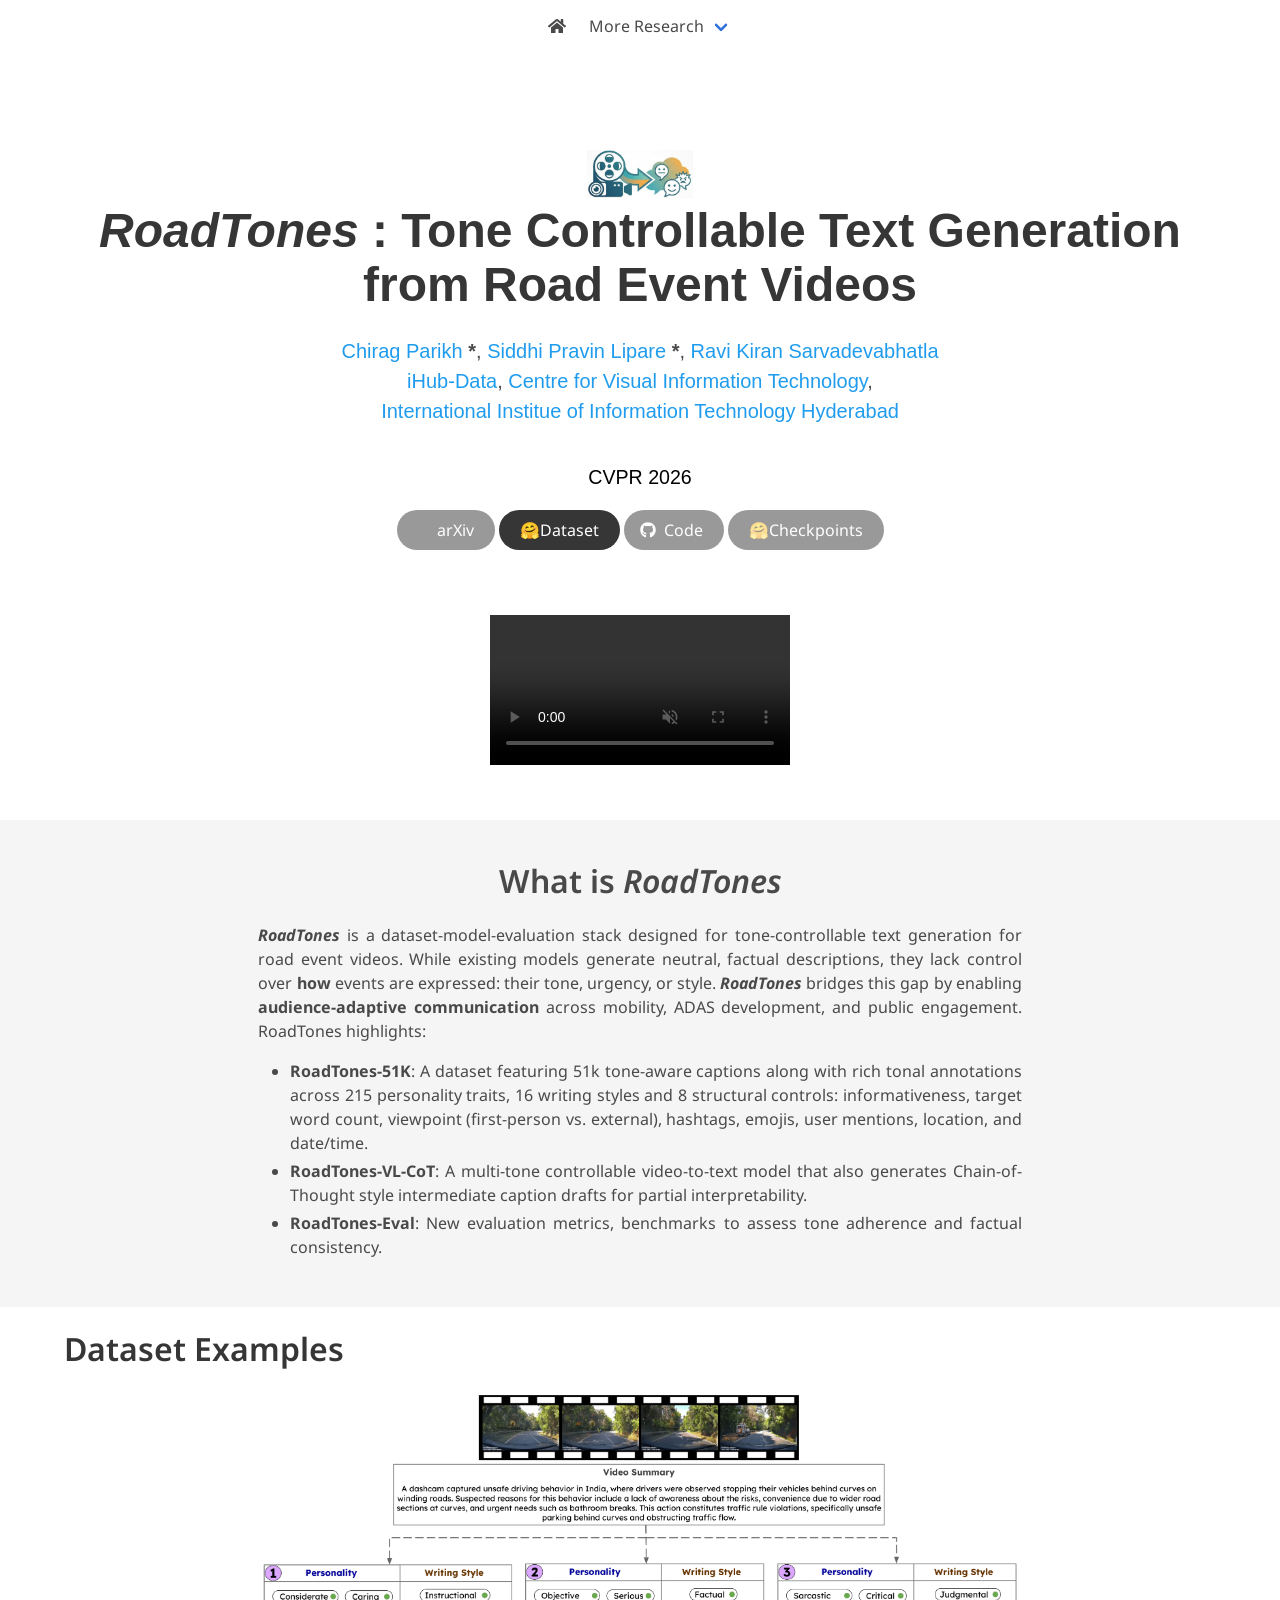
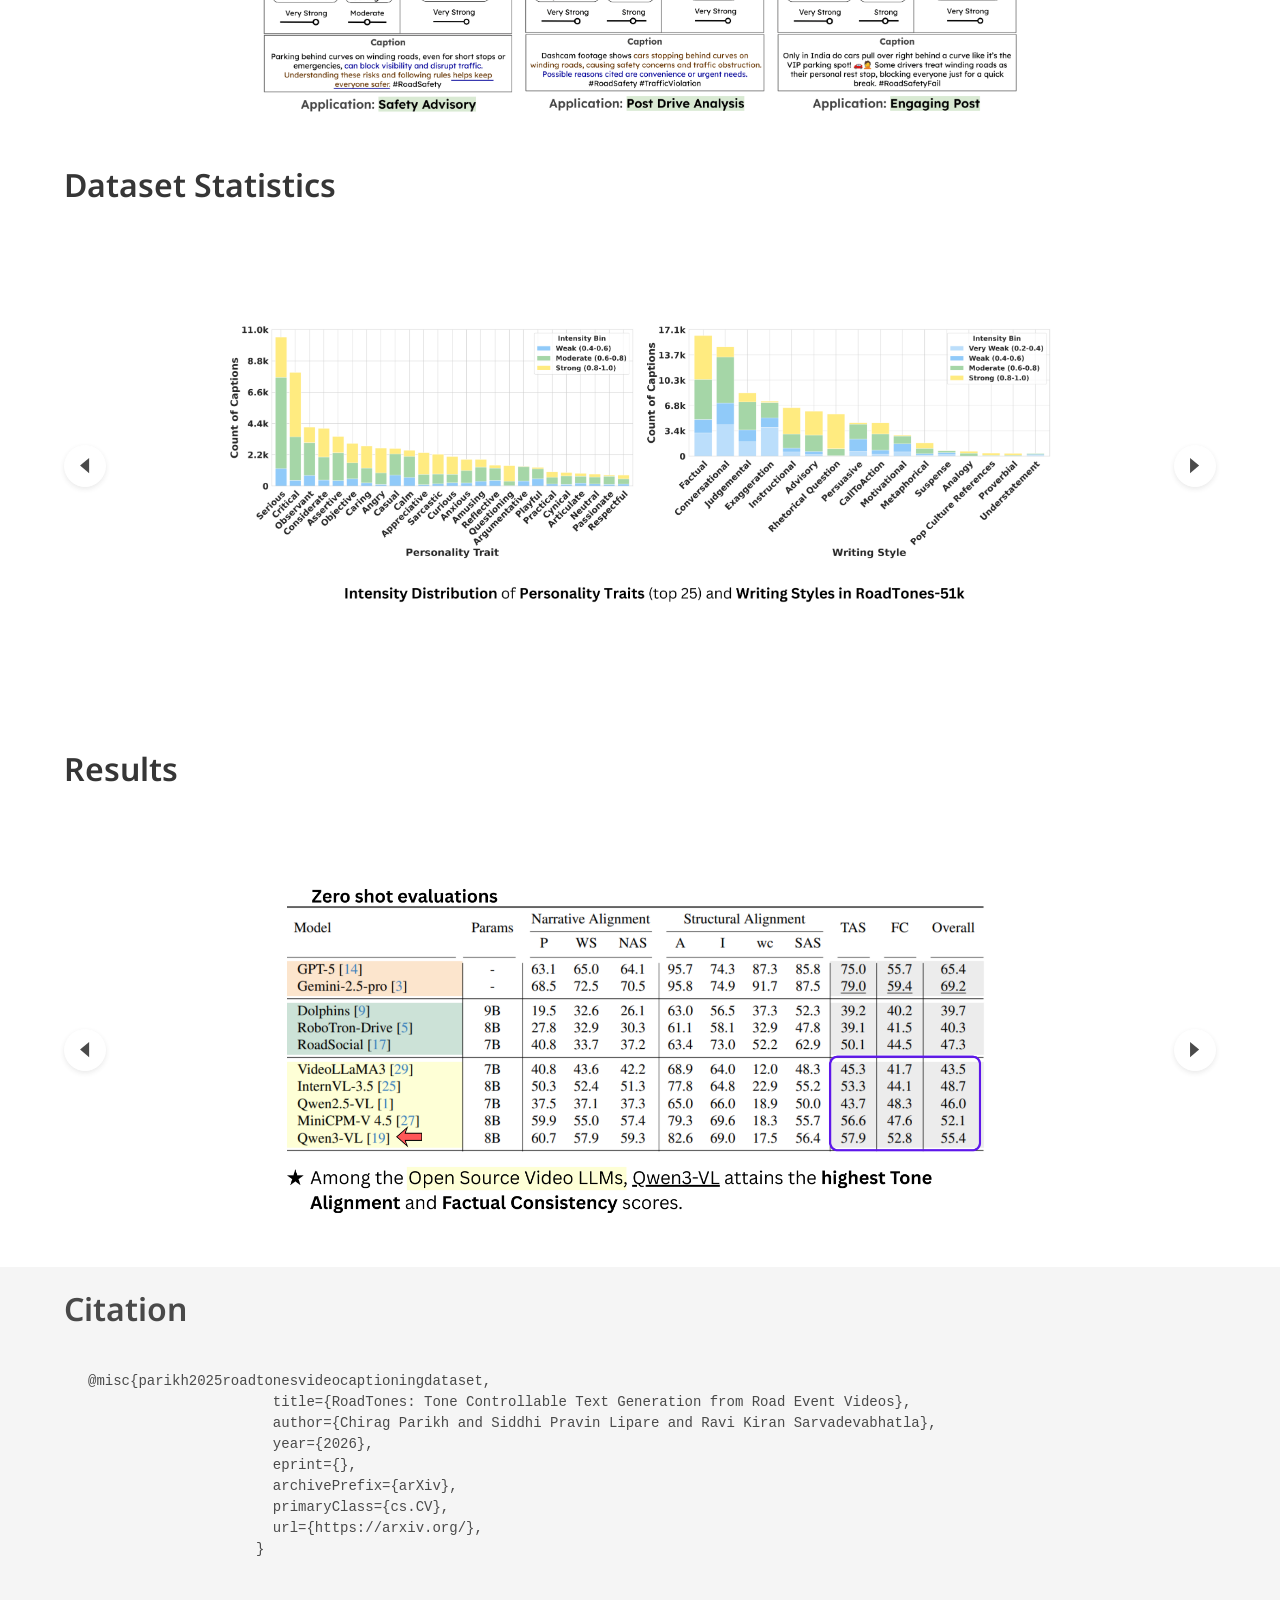
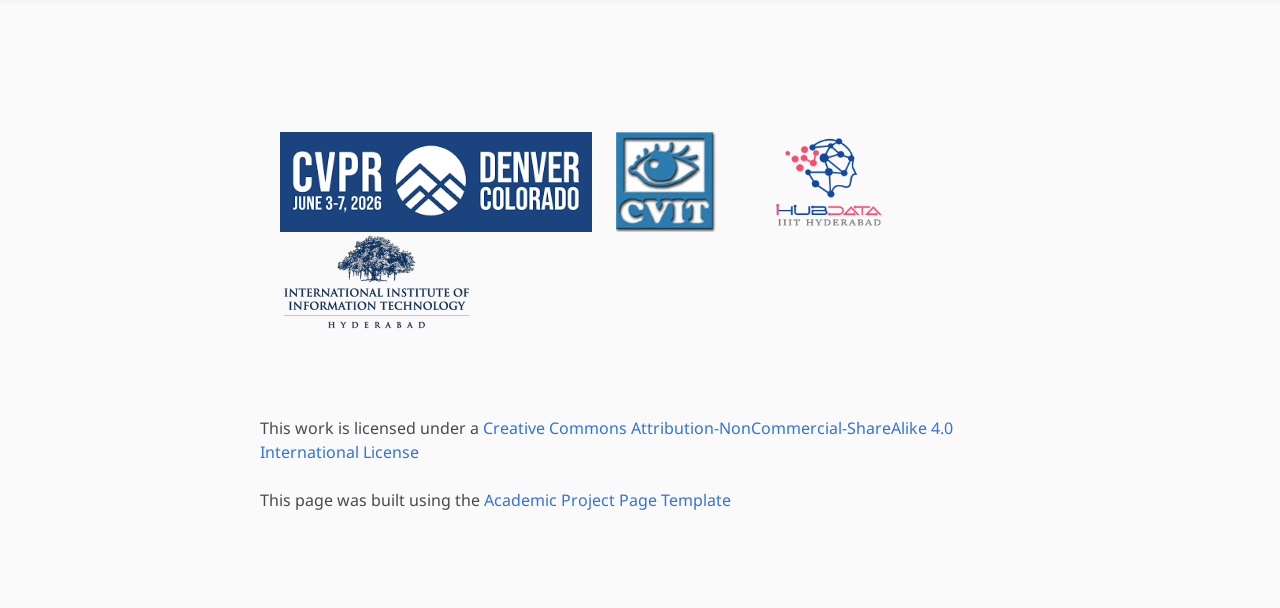
==== index.html @ f0b0a3d6 "disable few buttons" ====
<!DOCTYPE html>
<html lang="en" xmlns="http://www.w3.org/1999/html">
<head>
    <meta charset="utf-8">
    <!-- Meta tags for social media banners, these should be filled in appropriately as they are your "business card" -->
    <!-- Replace the content tag with appropriate information -->
    <meta name="description" content="RoadTones Dataset">
    <meta property="og:title" content="RoadTones Dataset"/>
    <meta property="og:description" content="RoadTones Dataset"/>
    <meta property="og:url" content="https://roadtones.github.io/"/>

    <meta name="twitter:title" content="RoadTones Dataset">
    <meta name="twitter:description" content="RoadTones Dataset">

    <meta name="keywords" content="RoadTones Dataset">
    <meta name="viewport" content="width=device-width, initial-scale=1">

    <title>RoadTones:  Tone Controllable Text Generation from Road Event Videos</title>
    <link rel="icon" type="image/x-icon" href="static/images/roadtones_icon.png">
    <link href="https://fonts.googleapis.com/css?family=Google+Sans|Noto+Sans|Castoro"
          rel="stylesheet">

    <link rel="stylesheet" href="static/css/bulma.min.css">
    <link rel="stylesheet" href="static/css/bulma-carousel.min.css">
    <link rel="stylesheet" href="static/css/bulma-slider.min.css">
    <link rel="stylesheet" href="static/css/fontawesome.all.min.css">
    <link rel="stylesheet"
          href="https://cdn.jsdelivr.net/gh/jpswalsh/academicons@1/css/academicons.min.css">
    <link rel="stylesheet" href="static/css/index.css">
    <link rel="stylesheet" href="https://cdn.jsdelivr.net/npm/@photo-sphere-viewer/core/index.min.css"/>
    <link rel="stylesheet" href="https://cdn.jsdelivr.net/npm/bulma-carousel/dist/css/bulma-carousel.min.css"> <!-- for carousel -->

    <script src="https://ajax.googleapis.com/ajax/libs/jquery/3.5.1/jquery.min.js"></script>
    <script src="https://documentcloud.adobe.com/view-sdk/main.js"></script>
    <script defer src="static/js/fontawesome.all.min.js"></script>
    <script src="static/js/bulma-carousel.min.js"></script>
    <script src="static/js/bulma-slider.min.js"></script>
    <script src="static/js/index.js"></script>
    <script src="https://cdn.jsdelivr.net/npm/three/build/three.min.js"></script>
    <script src="https://cdn.jsdelivr.net/npm/@photo-sphere-viewer/core/index.min.js"></script>

    <script src="static/js/video_block.js"></script>
    <style>
        #more_example {
            margin-top: 50px;
            width: 80rem;
            max-width: 80vw;
            border: none;
            outline: none;
            cursor: pointer;
            font-size: 2rem;
            color: white;
            background-image: url('./static/images/overall.gif');
            background-size: cover;
            padding-top: 12.25%;
            padding-bottom: 12.25%
        }
        #carousel-demo .item {
            display: flex !important;
            flex-direction: column;
            justify-content: center;
            align-items: center;   
            min-height: 500px;     
        }

        #carousel-demo .item img {
            margin: auto;  
            display: block;
        }

        .hover-underline-animation {
            display: inline-block;
            position: relative;
            color: #0087ca;
        }

        .hover-underline-animation::after {
            content: '';
            position: absolute;
            width: 100%;
            transform: scaleX(0);
            height: 2px;
            bottom: 0;
            left: 0;
            background-color: #0087ca;
            transform-origin: bottom right;
            transition: transform 0.25s ease-out;
        }

        .hover-underline-animation:hover::after {
            transform: scaleX(1);
            transform-origin: bottom left;
        }

        .team-section {
            background: #fff;
            text-align: center;
            padding: 20px;
        }

        .team-section h2 {
            font-size: 2em;
        }

        .member-container {
            display: flex;
            justify-content: center;
            flex-wrap: wrap;
            padding: 10px;
        }

        .member {
            flex: 0 0 30%; /* each member will take up 30% of the container width */
            margin: 10px;
            box-sizing: border-box;
        }

        .member img {
            border-radius: 50%; /* Makes the images round */
            width: 100px; /* Adjust as needed */
            height: 100px; /* Adjust as needed */
            margin-bottom: 10px;
            display: block; /* Center image in its container */
            margin-left: auto;
            margin-right: auto;
        }

        .member p {
            margin: 5px 0;
        }

        .logos {
            margin-top: 20px;
        }

        .logos img {
            height: 100px; /* Adjust as needed */
            margin: 0 10px;
            vertical-align: middle;
        }

        @keyframes rotate3D {
            0% {
                transform: perspective(500px) rotateY(0deg);
            }
            100% {
                transform: perspective(500px) rotateY(360deg);
            }
        }

        .rotating-text-3d {
            display: inline-block;
            animation: rotate3D 5s linear infinite;
        }

        /* Video Retrieval Leaderboard styles */
        .leaderboard-container {
            max-width: 1200px;
            margin: 0 auto 50px auto;
            overflow: hidden;
        }

        .metric-explanation {
            display: flex;
            justify-content: center;
            gap: 20px;
            margin-bottom: 15px;
        }

        .metric {
            font-weight: bold;
        }

        .sort-explanation {
            text-align: center;
            margin-bottom: 20px;
            font-size: 14px;
            color: #555;
        }

        .table-container {
            overflow-x: auto;
            border-radius: 5px;
            box-shadow: 0 0 10px rgba(0, 0, 0, 0.1);
            margin-bottom: 15px;
        }

        .leaderboard-table {
            width: 100%;
            border-collapse: collapse;
            white-space: nowrap;
        }

        .leaderboard-table th, 
        .leaderboard-table td {
            padding: 10px;
            text-align: center;
            border: 1px solid #ddd;
        }

        .leaderboard-table th {
            background-color: #f2f2f2;
            position: sticky;
            top: 0;
            z-index: 10;
        }

        .leaderboard-table .section-header {
            background-color: #f2f2f2;
            text-align: center;
            font-weight: bold;
        }

        .leaderboard-table tbody tr:nth-child(even) {
            background-color: #f9f9f9;
        }

        .leaderboard-table tbody tr:hover {
            background-color: #f0f0f0;
        }

        .model-name {
            color: #4286f4;
            text-decoration: none;
            font-weight: bold;
        }

        .model-name:hover {
            text-decoration: underline;
        }

        .model-org {
            display: block;
            font-size: 12px;
            color: #666;
        }

        .best-score {
            font-weight: bold;
            color: #000;
        }

        .star-mark {
            color: #4286f4;
            font-weight: normal;
        }

        .footnote {
            display: flex;
            justify-content: space-between;
            font-size: 14px;
            color: #555;
        }

        .pagination {
            display: flex;
            justify-content: center;
            margin-top: 10px;
        }

        .pagination-button {
            background-color: #f2f2f2;
            border: none;
            color: #555;
            padding: 8px 16px;
            cursor: pointer;
            border-radius: 4px;
        }

        .pagination-button:hover {
            background-color: #ddd;
        }

        .pagination-button:disabled {
            cursor: not-allowed;
            opacity: 0.5;
        }

        @media screen and (max-width: 768px) {
            .metric-explanation {
                flex-direction: column;
                align-items: center;
                gap: 5px;
            }
        }
    </style>
    <!-- for hovering -->
    <style>
        .tooltip {
            cursor: pointer;
            text-decoration: none;
        }
    </style>
</head>


<body>

<nav class="navbar" role="navigation" aria-label="main navigation">
    <div class="navbar-brand">
        <a role="button" class="navbar-burger" aria-label="menu" aria-expanded="false">
            <span aria-hidden="true"></span>
            <span aria-hidden="true"></span>
            <span aria-hidden="true"></span>
        </a>
    </div>
    <div class="navbar-menu">
        <div class="navbar-start" style="flex-grow: 1; justify-content: center;">
            <a class="navbar-item" href="https://cvit.iiit.ac.in">
                <span class="icon">
                    <svg class="svg-inline--fa fa-home fa-w-18" aria-hidden="true" focusable="false" data-prefix="fas" data-icon="home" role="img" xmlns="http://www.w3.org/2000/svg" viewBox="0 0 576 512" data-fa-i2svg=""><path fill="currentColor" d="M280.37 148.26L96 300.11V464a16 16 0 0 0 16 16l112.06-.29a16 16 0 0 0 15.92-16V368a16 16 0 0 1 16-16h64a16 16 0 0 1 16 16v95.64a16 16 0 0 0 16 16.05L464 480a16 16 0 0 0 16-16V300L295.67 148.26a12.19 12.19 0 0 0-15.3 0zM571.6 251.47L488 182.56V44.05a12 12 0 0 0-12-12h-56a12 12 0 0 0-12 12v72.61L318.47 43a48 48 0 0 0-61 0L4.34 251.47a12 12 0 0 0-1.6 16.9l25.5 31A12 12 0 0 0 45.15 301l235.22-193.74a12.19 12.19 0 0 1 15.3 0L530.9 301a12 12 0 0 0 16.9-1.6l25.5-31a12 12 0 0 0-1.7-16.93z"></path></svg><!-- <i class="fas fa-home"></i> Font Awesome fontawesome.com -->
                </span>
            </a>
            <div class="navbar-item has-dropdown is-hoverable">
                <a class="navbar-link">More Research</a>
                <div class="navbar-dropdown">
                    <a class="navbar-item" href="https://roadsocial.github.io/">RoadSocial</a>
                    <a class="navbar-item" href="https://idd-x.github.io/">IDD-X</a>
                    <a class="navbar-item" href="https://dash-cop.github.io/">DashCop</a>
                    <a class="navbar-item" href="https://github.com/iHubData-Mobility/public-FGVD">FGVD</a>
                    <a class="navbar-item" href="https://insaan.iiit.ac.in">INSAAN</a>
                </div>
            </div>
        </div>
    </div>
</nav>

<section class="hero" style="padding-top: 50px">
    <div class="hero-body">
        <div class="container is-max-desktop">
            <div class="columns is-centered">
                <div class="column has-text-centered">
                    <div class="content">
                        <!-- <h1 class="title is-1 publication-title">
                            <span>
                              <img src='static/images/tab_icon.png'
                                   style='height:3.5rem; width: auto; vertical-align: text-top;'></img>
                            </span>
                            <i>RoadSocial</i> : A Diverse VideoQA Dataset and Benchmark
                            for Road Event Understanding
                            from Social Video Narratives
                          </h1> -->

                          <div style="width: 100%; text-align: center;">
                            <h1 class="title is-1 publication-title">
                              <span>
                                <img src='static/images/roadtones_icon.png'
                                     style='height:3rem; width: auto; vertical-align: text-top;'>
                              </span>
                              <span style="display: inline-block; white-space: nowrap;">
                                <i>RoadTones</i> : Tone Controllable Text Generation
                              </span><br>
                               from Road Event Videos<br>
                            </h1>
                          </div>
                          
                        <div class="is-size-5 publication-authors">
                            <span class="author-block">
                                <a href="https://chirag26495.github.io/" class="tooltip" title="Authors contributed equally">Chirag Parikh</a>
                                <span class="tooltip" title="Authors contributed equally"><b>*</b></span>,
                            </span>
                            <span class="author-block">
                                <a href="https://www.linkedin.com/in/siddhi-lipare/" class="tooltip" title="Authors contributed equally">Siddhi Pravin Lipare</a>
                                <span class="tooltip" title="Authors contributed equally"><b>*</b></span>,
                            </span>
                            <span class="author-block"><a href="https://ravika.github.io">Ravi Kiran Sarvadevabhatla</a></span>
                        </div>
                        <div class="is-size-5 publication-authors">
                            <span class="author-block">
                                <a href="https://ihub-data.iiit.ac.in/" target="_blank">iHub-Data</a>,
                                <a href="https://cvit.iiit.ac.in/" target="_blank">Centre for Visual Information Technology</a>,<br>
                                <a href="https://www.iiit.ac.in/" target="_blank">International Institue of Information Technology Hyderabad</a>
                            </span>
                            <div style="display: flex; justify-content: space-around">
                                <span class="eql-cntrb" style="font-size: 1.4rem!important">
                                    <br>
                                    <small>
                                        <span style="color: #000000;">CVPR 2026</span>
                                    </small>
                                </span>
                            </div>
                        </div>

                        <div class="column has-text-centered">
                            <div class="publication-links">
                                <!-- Arxiv PDF link -->
                                <!-- <span class="link-block">
                                    <a href="http://arxiv.org/pdf/2503.21459"
                                        target="_blank"
                                        class="external-link button is-normal is-rounded is-dark">
                                        <span class="icon"><i class="fas fa-file-pdf"></i></span>
                                        <span>Paper</span>
                                    </a>
                                </span> -->
                                <!-- ArXiV PDF link -->
                                <span class="link-block">
                                    <a href="http://arxiv.org/" 
                                        target="_blank"
                                        style="pointer-events: none; opacity: 0.5;"
                                        class="external-link button is-normal is-rounded is-dark">
                                        <span class="icon"><i class="ai ai-arxiv"></i></span>
                                        <span>arXiv</span>
                                    </a>
                                </span>

                                <span class="link-block">
                                    <a href="https://huggingface.co/datasets/siddhi-lipare/RoadTones"
                                        class="button is-normal is-rounded is-dark">
                                        <span>🤗</span>
                                        <span>Dataset</span>
                                    </a>
                                </span>

                                <!-- Code Link. -->
                                <span class="link-block">
                                    <a href="https://github.com/roadtones/roadtones" class="external-link button is-normal is-rounded is-dark" style="pointer-events: none; opacity: 0.5;">
                                        <span class="icon"><svg class="svg-inline--fa fa-github fa-w-16" aria-hidden="true" focusable="false" data-prefix="fab" data-icon="github" role="img" xmlns="http://www.w3.org/2000/svg" viewBox="0 0 496 512" data-fa-i2svg=""><path fill="currentColor" d="M165.9 397.4c0 2-2.3 3.6-5.2 3.6-3.3.3-5.6-1.3-5.6-3.6 0-2 2.3-3.6 5.2-3.6 3-.3 5.6 1.3 5.6 3.6zm-31.1-4.5c-.7 2 1.3 4.3 4.3 4.9 2.6 1 5.6 0 6.2-2s-1.3-4.3-4.3-5.2c-2.6-.7-5.5.3-6.2 2.3zm44.2-1.7c-2.9.7-4.9 2.6-4.6 4.9.3 2 2.9 3.3 5.9 2.6 2.9-.7 4.9-2.6 4.6-4.6-.3-1.9-3-3.2-5.9-2.9zM244.8 8C106.1 8 0 113.3 0 252c0 110.9 69.8 205.8 169.5 239.2 12.8 2.3 17.3-5.6 17.3-12.1 0-6.2-.3-40.4-.3-61.4 0 0-70 15-84.7-29.8 0 0-11.4-29.1-27.8-36.6 0 0-22.9-15.7 1.6-15.4 0 0 24.9 2 38.6 25.8 21.9 38.6 58.6 27.5 72.9 20.9 2.3-16 8.8-27.1 16-33.7-55.9-6.2-112.3-14.3-112.3-110.5 0-27.5 7.6-41.3 23.6-58.9-2.6-6.5-11.1-33.3 2.6-67.9 20.9-6.5 69 27 69 27 20-5.6 41.5-8.5 62.8-8.5s42.8 2.9 62.8 8.5c0 0 48.1-33.6 69-27 13.7 34.7 5.2 61.4 2.6 67.9 16 17.7 25.8 31.5 25.8 58.9 0 96.5-58.9 104.2-114.8 110.5 9.2 7.9 17 22.9 17 46.4 0 33.7-.3 75.4-.3 83.6 0 6.5 4.6 14.4 17.3 12.1C428.2 457.8 496 362.9 496 252 496 113.3 383.5 8 244.8 8zM97.2 352.9c-1.3 1-1 3.3.7 5.2 1.6 1.6 3.9 2.3 5.2 1 1.3-1 1-3.3-.7-5.2-1.6-1.6-3.9-2.3-5.2-1zm-10.8-8.1c-.7 1.3.3 2.9 2.3 3.9 1.6 1 3.6.7 4.3-.7.7-1.3-.3-2.9-2.3-3.9-2-.6-3.6-.3-4.3.7zm32.4 35.6c-1.6 1.3-1 4.3 1.3 6.2 2.3 2.3 5.2 2.6 6.5 1 1.3-1.3.7-4.3-1.3-6.2-2.2-2.3-5.2-2.6-6.5-1zm-11.4-14.7c-1.6 1-1.6 3.6 0 5.9 1.6 2.3 4.3 3.3 5.6 2.3 1.6-1.3 1.6-3.9 0-6.2-1.4-2.3-4-3.3-5.6-2z"></path></svg><!-- <i class="fab fa-github"></i> Font Awesome fontawesome.com --></span>
                                        <span>Code</span>
                                    </a>
                                </span>

                                <span class="link-block">
                                    <a href="https://huggingface.co/"
                                    style="pointer-events: none; opacity: 0.5;"    
                                    class="button is-normal is-rounded is-dark">
                                        <span>🤗</span>
                                        <span>Checkpoints</span>
                                    </a>
                                </span>

                            </div>
                        </div>
                    </div>
                </div>
            </div>
        </div>
    </div>
</section>

<section class="hero teaser">
    <div class="container">
        <div class="hero-body">
            <video poster="" id="tree" controls muted autoplay loop playsinline height="100%">
                <!-- Your video here -->
                <source src="static/videos/RoadTones_USER_INTERFACE_Demo.mp4" type="video/mp4">
            </video>
        </div>
    </div>
</section>

<!-- Paper abstract -->
<section class="section hero is-light">
    <div class="container is-max-desktop">
        <div class="columns is-centered has-text-centered">
            <div class="column is-four-fifths">
                <h2 class="title is-3" style="margin-top: -5px;">What is <i>RoadTones</i></h2>
                <div class="content has-text-justified">
                    <p>
                        <b><i>RoadTones</i></b> is a dataset-model-evaluation stack designed for tone-controllable text generation for road event videos. 
                        While existing models generate neutral, factual descriptions, they lack control over <b>how</b> events are expressed: their tone, urgency, or style. <b><i>RoadTones</i></b> bridges this gap by enabling <b>audience-adaptive communication</b> across mobility, ADAS development, and public engagement.
                        RoadTones highlights:
                    </p>
                    <ul>
                        <li><b>RoadTones-51K</b>: A dataset featuring 51k tone-aware captions along with rich tonal annotations across 215 personality traits, 16 writing styles and 8 structural controls: informativeness, target word count, viewpoint (first-person vs. external), hashtags, emojis, user mentions, location, and date/time.</li>
                        <li><b>RoadTones-VL-CoT</b>: A multi-tone controllable video-to-text model that also generates Chain-of-Thought style
intermediate caption drafts for partial interpretability.</li>
                        <li><b>RoadTones-Eval</b>: New evaluation metrics, benchmarks to assess tone adherence and factual consistency.</li>
                </div>
            </div>
        </div>
    </div>
</section>
<!-- End paper abstract -->

<section class="hero is-small" id="Statistics">
    <div class="hero-body">
        <div class="container">
            <h2 class="title is-3">Dataset Examples</h2>
            <div class="columns is-centered has-text-centered">
                <div class="column is-8"> <figure class="image">
                        <img src="static/images/intro-applications.png" 
                             alt="Intensity distribution of personality traits and writing styles in RoadTones-51K"
                             style="width: 100%; height: auto; margin: auto;">
                        <!-- <figcaption class="is-size-6 mt-2">
                            Intensity distribution of personality traits and writing styles in RoadTones-51K.
                        </figcaption> -->
                    </figure>
                </div>
            </div>
        </div>
    </div>
</section>


<!-- <section class="hero is-small" id="Statistics">
    <div class="hero-body">
        <div class="container">
            <h2 class="title is-3">Dataset Examples</h2>
        </div>
    </div>
</section> -->
<!-- Carousel Section -->
<!-- <section class="section" style="background-color: #ffffff; width: 100%; height: auto; padding-top: 0px; padding-bottom: 20px;">
    <div class="container" style="margin-top: 10px; text-align: center;">
        <div id="carousel-demo" class="carousel">
            <div class="item">
                <video controls muted autoplay loop playsinline width="70%">
                    <source src="./static/videos/carousel_trim1_fast_125x_crop.mp4" type="video/mp4">
                </video>
            </div>
            <div class="item">
                <video controls muted autoplay loop playsinline width="70%">
                    <source src="./static/videos/carousel_trim2_fast_125x_crop.mp4" type="video/mp4">
                </video>
            </div>
            <div class="item">
                <video controls muted autoplay loop playsinline width="70%">
                    <source src="./static/videos/carousel_trim3_fast_125x_crop.mp4" type="video/mp4">
                </video>
            </div>
            <div class="item">
                <video controls muted autoplay loop playsinline width="70%">
                    <source src="./static/videos/carousel_trim4_fast_125x_crop.mp4" type="video/mp4">
                </video>
            </div>
        </div>
    </div>
</section> -->

<script>
    fetch('static/images/image_base64.txt')
        .then(response => response.text())
        .then(data => {
            var image_data = data;
        });
</script>


<!-- Image carousel -->
<section class="hero is-small" id="Statistics">
    <div class="hero-body">
        <div class="container">
            <h2 class="title is-3">Dataset Statistics</h2>
            <div id="carousel-demo" class="carousel">

                                   
                <!--  <div class="columns is-centered has-text-centered">
                    <div class="item">
                        <img src="static/images/car_im2.png"
                            alt="Road event taxonomy of RoadSocial"
                            style="width: 100%; height: auto;"/>
                    </div>
                </div>

                <div class="columns is-centered has-text-centered">
                    <div class="item">
                        <img src="static/images/car_im3.png"
                            alt="Road event taxonomy of RoadSocial"
                            style="width: 100%; height: auto;"/>
                    </div>
                </div> -->

                <!-- <div class="columns is-centered has-text-centered">
                    <div class="item">
                        <img src="static/images/Zero_shot_evaluations_driving_llm.png"
                            alt="Zero shot evaluation of driving LLMs"
                            style="width: 60%; height: auto;"/>
                    </div>
                </div>

                <div class="columns is-centered has-text-centered">
                    <div class="item">
                        <img src="static/images/Zero_shot_evaluations_closed_source.png"
                            alt="Zero shot evaluation of closed-source models"
                            style="width: 60%; height: auto;"/>
                    </div>
                </div>

                <div class="columns is-centered has-text-centered">
                    <div class="item">
                        <img src="static/images/Zero_shot_evaluations_open_source.png"
                            alt="Zero shot evaluation of open-source models"
                            style="width: 60%; height: auto;"/>
                    </div>
                </div> -->
                
                <!-- <div class="columns is-centered has-text-centered">
                    <div class="item">
                        <img src="static/images/Zero_shot_evaluations_all.png"
                            alt="Zero shot evaluation of all models"
                            style="width: 60%; height: auto;"/>
                    </div>
                </div>  -->
                
                <div class="columns is-centered has-text-centered">
                    <div class="item">
                        <img src="static/images/attribute_distribution.png"
                            alt="Attribute distribution of RoadTones-51K"
                            style="width: 60%; height: auto;"/>
                    </div>
                </div>
                
               <div class="columns is-centered has-text-centered">
                    <div class="item">
                        <img src="static/images/personality_ws_dist.png" 
                             alt="Intensity distribution of personality traits and writing styles in RoadTones-51K " 
                             style="width: 70%; height: auto;"/>
                    </div>
                </div>
                <div class="columns is-centered has-text-centered">
                    <div class="item">
                        <img src="static/images/emoji_distribution.png"
                            alt="Emoji distribution in RoadTones-51K"
                            style="width: 40%; height: auto;"/>
                    </div>
                </div>

                <div class="columns is-centered has-text-centered">
                    <div class="item">
                        <img src="static/images/wc_inf.png"
                            alt="Word count and informativeness correlation in RoadTones-51K"
                            style="width: 40%; height: auto;"/>
                    </div>
                </div>

                 <!--  <div class="columns is-centered has-text-centered">
                    <div class="item">
                        <img src="static/images/car_im11.png"
                            alt="Road event taxonomy of RoadSocial"
                            style="width: 100%; height: auto;"/>
                    </div>
                </div>

                <div class="columns is-centered has-text-centered">
                    <div class="item">
                        <img src="static/images/car_im12.png"
                            alt="Road event taxonomy of RoadSocial"
                            style="width: 100%; height: auto;"/>
                    </div>
                </div> 

                <div class="columns is-centered has-text-centered">
                    <div class="item">
                        <img src="static/images/car_im13.png"
                            alt="Road event taxonomy of RoadSocial"
                            style="width: 100%; height: auto;"/>
                    </div>
                </div> -->

            </div>
        </div>
    </div>
</section>


<!-- Image carousel -->
<section class="hero is-small" id="Statistics">
    <div class="hero-body">
        <div class="container">
            <h2 class="title is-3">Results</h2>
            <div id="carousel-demo" class="carousel">

                <div class="columns is-centered has-text-centered">
                    <div class="item">
                        <img src="static/images/Zero_shot_evaluations_all.png"
                            alt="Zero shot evaluation of all models"
                            style="width: 60%; height: auto;"/>
                    </div>
                </div>

                <div class="columns is-centered has-text-centered">
                    <div class="item">
                        <img src="static/images/Zero_shot_evaluations_open_source_res.png"
                            alt="Zero shot evaluation of open-source models"
                            style="width: 60%; height: auto;"/>
                    </div>
                </div>

                 <div class="columns is-centered has-text-centered">
                    <div class="item">
                        <img src="static/images/roadtones-vl-results.png"
                            alt="RoadTones-VL-CoT evaluation results"
                            style="width: 60%; height: auto;"/>
                    </div>
                </div>

                <!-- <div class="columns is-centered has-text-centered">
                    <div class="item">
                        <img src="static/images/Zero_shot_evaluations_open_source.png"
                            alt="Zero shot evaluation of open-source models"
                            style="width: 60%; height: auto;"/>
                    </div>
                </div> -->
            </div>
        </div>
    </div>
</section>

<!-- NEW SECTION: VideoQA Leaderboard -->

<!-- <section class="hero is-small" id="VideoRetrievalLeaderboard">
    <div class="hero-body">
        <div class="container" style="max-width: 100%; width: 70%;">
            <h2 class="title is-3">VideoQA Leaderboard</h2>
            <div class="leaderboard-container" style="max-width: 100%;">
                <div class="sort-explanation">
                    All scores are reported in percentages (%). The leaderboard evaluates models on tone alignment and factual alignment abbreviated as follows: Personality (P), Writing Style (WS), Narrative Alignment Score (NAS), Structural Attributes (A), Informativeness (I), Word Count (wc), Structural Alignment Score (SAS), Tone Alignment Score (TAS), Factual Consistency (FC) and Tone-Controlled Caption Quality (Overall).
                </div>

                <div class="table-container">
                    <table class="leaderboard-table" style="text-align: center;">
                        <thead>
                            <tr>
                                <th rowspan="2" style="text-align: center;">#</th>
                                <th rowspan="2" style="text-align: center;">Model</th>
                                <th rowspan="2" style="text-align: center;">Params</th>
                                <th colspan="3" style="text-align: center;">Narrative Alignment</th>
                                <th colspan="4" style="text-align: center;">Structural Alignment</th>
                                <th rowspan="2" style="text-align: center;">TAS</th>
                                <th rowspan="2" style="text-align: center;">FC</th>
                                <th rowspan="2" style="text-align: center;">Overall</th>
                            </tr>
                            <tr>
                                <th style="text-align: center;">P</th>
                                <th style="text-align: center;">WS</th>
                                <th style="text-align: center;">NAS</th>
                                <th style="text-align: center;">A</th>
                                <th style="text-align: center;">I</th>
                                <th style="text-align: center;">wc</th>
                                <th style="text-align: center;">SAS</th>
                                <th style="text-align: center;"> </th>
                                <th style="text-align: center;"> </th>
                                <th style="text-align: center;"> </th>
                            </tr>
                        </thead>
                        <tbody>
                            <tr>
                                <td>1</td>
                                <td><a href="https://openai.com/gpt-5/" style="font-weight: bold;">GPT-5</a></td>
                                <td>-</td>
                                <td>63.1</td>
                                <td>65.0</td>
                                <td>64.1</td>
                                <td>95.7</td>
                                <td>74.3</td>
                                <td>87.3</td>
                                <td>85.8</td>
                                <td>75.0</td>
                                <td>55.7</td>
                                <td>65.4</td>
                            </tr>
                            <tr>
                                <td>2</td>
                                <td><a href="https://arxiv.org/abs/2507.06261" style="font-weight: bold;">Gemini-2.5-Pro</a></td>
                                <td>-</td>
                                <td>68.5</td>
                                <td>72.5</td>
                                <td>70.5</td>
                                <td>95.8</td>
                                <td>74.9</td>
                                <td>91.7</td>
                                <td>87.5</td>
                                <td>79.0</td>
                                <td>59.4</td>
                                <td>69.2</td>
                            </tr>
                            <tr>
                                <td>3</td>
                                <td>
                                    <a href="https://arxiv.org/abs/2312.00438" class="model-name">Dolphins</a>
                                </td>
                                <td>9B</td>
                                <td>19.5</td>
                                <td>32.6</td>
                                <td>26.1</td>
                                <td>63.0</td>
                                <td>56.5</td>
                                <td>37.3</td>
                                <td>52.3</td>
                                <td>39.2</td>
                                <td>40.2</td>
                                <td>39.7</td>
                            </tr>
                            <tr>
                                <td>4</td>
                                <td>
                                    <a href="https://arxiv.org/abs/2412.07689" class="model-name">RoboTron-Drive</a>
                                </td>
                                <td>8B</td>
                                <td>27.8</td>
                                <td>32.9</td>
                                <td>30.3</td>
                                <td>61.1</td>
                                <td>58.1</td>
                                <td>32.9</td>
                                <td>47.8</td>
                                <td>39.1</td>
                                <td>41.5</td>
                                <td>40.3</td>
                            </tr>
                            <tr>
                                <td>5</td>
                                <td><a href="https://arxiv.org/abs/2503.21459" style="font-weight: bold;">RoadSocial</a></td>
                                <td>7B</td>
                                <td>40.8</td>
                                <td>33.7</td>
                                <td>37.2</td>
                                <td>63.4</td>
                                <td>73.0</td>
                                <td>52.2</td>
                                <td>62.9</td>
                                <td>50.1</td>
                                <td>44.5</td>
                                <td>47.3</td>
                            </tr>
                            <tr>
                                <td>6</td>
                                <td>
                                    <a href="https://arxiv.org/abs/2501.13106" class="model-name">VideoLLaMA3</a>
                                </td>
                                <td>7B</td>
                                <td>40.8</td>
                                <td>43.6</td>
                                <td>42.2</td>
                                <td>68.9</td>
                                <td>64.0</td>
                                <td>12.0</td>
                                <td>48.3</td>
                                <td>45.3</td>
                                <td>41.7</td>
                                <td>43.5</td>
                            </tr>
                            <tr>
                                <td>7</td>
                                <td>
                                    <a href="https://arxiv.org/abs/2508.18265" class="model-name">InternVL-3.5</a>
                                </td>
                                <td>8B</td>
                                <td>50.3</td>
                                <td>52.4</td>
                                <td>51.3</td>
                                <td>77.8</td>
                                <td>64.8</td>
                                <td>22.9</td>
                                <td>55.2</td>
                                <td>53.3</td>
                                <td>44.1</td>
                                <td>48.7</td>
                            </tr>
                            <tr>
                                <td>8</td>
                                <td>
                                    <a href="https://arxiv.org/abs/2502.13923" class="model-name">Qwen2.5-VL</a>
                                </td>
                                <td>7B</td>
                                <td>37.5</td>
                                <td>37.1</td>
                                <td>37.3</td>
                                <td>65.0</td>
                                <td>66.0</td>
                                <td>18.9</td>
                                <td>50.0</td>
                                <td>43.7</td>
                                <td>48.3</td>
                                <td>46.0</td>
                            </tr>
                            <tr>
                                <td>9</td>
                                <td>
                                    <a href="https://arxiv.org/abs/2509.18154" class="model-name">MiniCPM-V 4.5</a>
                                </td>
                                <td>8B</td>
                                <td>59.9</td>
                                <td>55.0</td>
                                <td>57.4</td>
                                <td>79.3</td>
                                <td>69.6</td>
                                <td>18.3</td>
                                <td>55.7</td>
                                <td>56.6</td>
                                <td>47.6</td>
                                <td>52.1</td>
                            </tr>
                            <tr>
                                <td>10</td>
                                <td>
                                    <a href="https://arxiv.org/abs/2511.21631" class="model-name">Qwen3-VL</a>
                                </td>
                                <td>8B</td>
                                <td>60.7</td>
                                <td>57.9</td>
                                <td>59.3</td>
                                <td>82.6</td>
                                <td>69.0</td>
                                <td>17.5</td>
                                <td>56.4</td>
                                <td>57.9</td>
                                <td>52.8</td>
                                <td>55.4</td>
                            </tr>                            
                            <tr>
                                <td>11</td>
                                <td><a href="#" style="font-weight: bold;">Qwen3-VL ft. w-CoT</a></td>
                                <td>8B</td>
                                <td>72.7</td>
                                <td>81.5</td>
                                <td>77.1</td>
                                <td>98.2</td>
                                <td>74.5</td>
                                <td>94.5</td>
                                <td>89.1</td>
                                <td>83.1</td>
                                <td>57.7</td>
                                <td>70.4</td>
                            </tr>
                            <tr>
                                <td>12</td>
                                <td><a href="#" style="font-weight: bold;">Qwen3-VL ft. w/o CoT</a></td>
                                <td>8B</td>
                                <td>72.7</td>
                                <td>81.6</td>
                                <td>77.2</td>
                                <td>98.1</td>
                                <td>74.2</td>
                                <td>94.1</td>
                                <td>88.8</td>
                                <td>83.0</td>
                                <td>57.2</td>
                                <td>70.1</td>
                            </tr>
                        </tbody>
                    </table>
                </div>
            </div>
        </div>
    </div>
</section> -->


<!-- <section class="hero is-small" id="VideoRetrievalLeaderboard">
    <div class="hero-body">
        <div class="container" style="max-width: 100%; width: 70%;">
            <h2 class="title is-3">VideoQA Leaderboard</h2>
            <div class="leaderboard-container" style="max-width: 100%;">
                <div class="sort-explanation">
                    GPT-3.5 score (scale: 0-100) is reported for all tasks except Temporal Grounding (TG) for which average mAP@.3:.7 (%) is reported. Overall average scores are reported for ALL QA tasks (F, C, I, and H), Road-event related Tasks (RT), Generic QAs, and Specific QAs.
                    Abbreviations: Factual (F), Complex (C), Imaginative (I), Hallucination (H), Where (WR), Key Entities (KE), Viewpoint (VP), Description (DS), Why (WY), Consequence (CQ), Advisory (AD), Introspection (IN), Counterfactual (CF), Adversarial (AV), Incompatible (IC).
                </div>

                <div class="table-container">
                    <table class="leaderboard-table" style="text-align: center;">
                        <thead>
                            <tr>
                                <th rowspan="2" style="text-align: center;">#</th>
                                <th rowspan="2" style="text-align: center;">Model</th>
                                <th rowspan="2" style="text-align: center;">Params</th>
                                <th colspan="3" style="text-align: center;">Factual</th>
                                <th colspan="4" style="text-align: center;">Complex</th>
                                <th colspan="3" style="text-align: center;">Imaginative</th>
                                <th colspan="2" style="text-align: center;">Hallucination</th>
                                <th style="text-align: center;">Overall</th>
                                <th style="text-align: center;">Overall</th>
                                <th style="text-align: center;">Overall</th>
                                <th style="text-align: center;">Overall</th>
                            </tr>
                            <tr>
                                <th style="text-align: center;">WR</th>
                                <th style="text-align: center;">KE</th>
                                <th style="text-align: center;">VP</th>
                                <th style="text-align: center;">DS</th>
                                <th style="text-align: center;">WY</th>
                                <th style="text-align: center;">CQ</th>
                                <th style="text-align: center;">TG</th>
                                <th style="text-align: center;">AD</th>
                                <th style="text-align: center;">IN</th>
                                <th style="text-align: center;">CF</th>
                                <th style="text-align: center;">AV</th>
                                <th style="text-align: center;">IC</th>
                                <th style="text-align: center;">(ALL)</th>
                                <th style="text-align: center;">(RT)</th>
                                <th style="text-align: center;">(Generic)</th>
                                <th style="text-align: center;">(Specific)</th>
                            </tr>
                        </thead>
                        <tbody>
                            <tr>
                                <td>1</td>
                                <td><a href="https://arxiv.org/abs/2312.00438" style="font-weight: bold;">Dolphin</a></td>
                                <td>9B</td>
                                <td>61.3</td>
                                <td>34.5</td>
                                <td>67.8</td>
                                <td>35.8</td>
                                <td>25.2</td>
                                <td>37.2</td>
                                <td>0.01</td>
                                <td>49.8</td>
                                <td>39.1</td>
                                <td>45.5</td>
                                <td>71.8</td>
                                <td>21.3</td>
                                <td>40.8</td>
                                <td>42.5</td>
                                <td>29.8</td>
                                <td>46.5</td>
                            </tr>
                            <tr>
                                <td>2</td>
                                <td><a href="https://openai.com/index/hello-gpt-4o/" style="font-weight: bold;">GPT-4o</a></td>
                                <td>-</td>
                                <td>77.0</td>
                                <td>66.6</td>
                                <td>84.3</td>
                                <td>70.2</td>
                                <td>70.8</td>
                                <td>72.1</td>
                                <td>7.8</td>
                                <td>77.7</td>
                                <td>76.4</td>
                                <td>77.0</td>
                                <td>90.0</td>
                                <td>67.6</td>
                                <td>69.8</td>
                                <td>70.0</td>
                                <td>69.5</td>
                                <td>74.4</td>
                            </tr>
                            <tr>
                                <td>3</td>
                                <td><a href="https://arxiv.org/abs/2312.11805" style="font-weight: bold;">Gemini-1.5-Pro</a></td>
                                <td>-</td>
                                <td>77.7</td>
                                <td>56.7</td>
                                <td>85.4</td>
                                <td>61.9</td>
                                <td>61.4</td>
                                <td>60.1</td>
                                <td>18.6</td>
                                <td>72.1</td>
                                <td>70.2</td>
                                <td>75.7</td>
                                <td>72.3</td>
                                <td>48.7</td>
                                <td>63.4</td>
                                <td>64.7</td>
                                <td>60.1</td>
                                <td>68.3</td>
                            </tr>
                            <tr>
                                <td>4</td>
                                <td><a href="https://openaccess.thecvf.com/content/CVPR2024/html/Chen_InternVL_Scaling_up_Vision_Foundation_Models_and_Aligning_for_Generic_CVPR_2024_paper.html" style="font-weight: bold;">InternVL2</a></td>
                                <td>76B</td>
                                <td>72.4</td>
                                <td>51.3</td>
                                <td>81.4</td>
                                <td>57.1</td>
                                <td>59.0</td>
                                <td>62.1</td>
                                <td>1.07</td>
                                <td>70.5</td>
                                <td>67.0</td>
                                <td>69.2</td>
                                <td>58.6</td>
                                <td>27.6</td>
                                <td>56.4</td>
                                <td>59.1</td>
                                <td>55.5</td>
                                <td>65.1</td>
                            </tr>
                            <tr>
                                <td>5</td>
                                <td><a href="https://arxiv.org/abs/2409.12191" style="font-weight: bold;">Qwen2-VL</a></td>
                                <td>72B</td>
                                <td>76.6</td>
                                <td>56.6</td>
                                <td>85.1</td>
                                <td>60.2</td>
                                <td>64.0</td>
                                <td>67.6</td>
                                <td>0.01</td>
                                <td>71.9</td>
                                <td>72.4</td>
                                <td>71.6</td>
                                <td>37.0</td>
                                <td>40.2</td>
                                <td>58.6</td>
                                <td>60.3</td>
                                <td>58.3</td>
                                <td>68.8</td>
                            </tr>
                            <tr>
                                <td>6</td>
                                <td><a href="https://arxiv.org/abs/2410.02713" style="font-weight: bold;">LLaVA-Video</a></td>
                                <td>72B</td>
                                <td>75.8</td>
                                <td>52.4</td>
                                <td>76.8</td>
                                <td>52.4</td>
                                <td>55.0</td>
                                <td>52.2</td>
                                <td>9.94</td>
                                <td>68.3</td>
                                <td>63.7</td>
                                <td>64.9</td>
                                <td>83.5</td>
                                <td>24.7</td>
                                <td>56.7</td>
                                <td>59.6</td>
                                <td>51.1</td>
                                <td>63.3</td>
                            </tr>
                            <tr>
                                <td>7</td>
                                <td><a href="https://arxiv.org/abs/2408.03326" style="font-weight: bold;">LLaVA-OV</a></td>
                                <td>72B</td>
                                <td>75.1</td>
                                <td>54.1</td>
                                <td>78.7</td>
                                <td>53.0</td>
                                <td>53.3</td>
                                <td>54.1</td>
                                <td>3.99</td>
                                <td>67.8</td>
                                <td>61.9</td>
                                <td>63.1</td>
                                <td>45.1</td>
                                <td>19.9</td>
                                <td>52.5</td>
                                <td>55.5</td>
                                <td>51.8</td>
                                <td>63.0</td>
                            </tr>
                            <tr>
                                <td>8</td>
                                <td><a href="https://arxiv.org/abs/2408.05211" style="font-weight: bold;">VITA</a></td>
                                <td>8x7B</td>
                                <td>66.6</td>
                                <td>52.1</td>
                                <td>71.6</td>
                                <td>48.1</td>
                                <td>55.6</td>
                                <td>56.3</td>
                                <td>2.27</td>
                                <td>66.7</td>
                                <td>66.0</td>
                                <td>62.4</td>
                                <td>56.3</td>
                                <td>22.0</td>
                                <td>52.2</td>
                                <td>54.9</td>
                                <td>49.8</td>
                                <td>60.4</td>
                            </tr>
                            <tr>
                                <td>9</td>
                                <td><a href="https://arxiv.org/abs/2407.00634" style="font-weight: bold;">Tarsier</a></td>
                                <td>34B</td>
                                <td>73.7</td>
                                <td>58.1</td>
                                <td>78.2</td>
                                <td>58.2</td>
                                <td>59.0</td>
                                <td>58.8</td>
                                <td>0.32</td>
                                <td>71.6</td>
                                <td>71.1</td>
                                <td>67.4</td>
                                <td>83.2</td>
                                <td>82.3</td>
                                <td>63.5</td>
                                <td>61.8</td>
                                <td>58.4</td>
                                <td>66.1</td>
                            </tr>
                            <tr>
                                <td>10</td>
                                <td><a href="https://arxiv.org/abs/2410.05993" style="font-weight: bold;">ARIA</a></td>
                                <td>25.3B</td>
                                <td>75.4</td>
                                <td>53.1</td>
                                <td>86.2</td>
                                <td>58.4</td>
                                <td>56.9</td>
                                <td>70.2</td>
                                <td>8.96</td>
                                <td>75.1</td>
                                <td>74.7</td>
                                <td>74.0</td>
                                <td>86.4</td>
                                <td>29.2</td>
                                <td>62.4</td>
                                <td>65.4</td>
                                <td>56.7</td>
                                <td>68.5</td>
                            </tr>
                            <tr>
                                <td>11</td>
                                <td><a href="https://openaccess.thecvf.com/content/CVPR2024/html/Chen_InternVL_Scaling_up_Vision_Foundation_Models_and_Aligning_for_Generic_CVPR_2024_paper.html" style="font-weight: bold;">InternVL2</a></td>
                                <td>8B</td>
                                <td>67.7</td>
                                <td>51.7</td>
                                <td>78.0</td>
                                <td>55.7</td>
                                <td>59.3</td>
                                <td>60.9</td>
                                <td>0.77</td>
                                <td>66.7</td>
                                <td>66.8</td>
                                <td>70.0</td>
                                <td>68.1</td>
                                <td>26.1</td>
                                <td>56.0</td>
                                <td>58.7</td>
                                <td>53.7</td>
                                <td>64.0</td>
                            </tr>
                            <tr>
                                <td>12</td>
                                <td><a href="https://arxiv.org/abs/2408.01800" style="font-weight: bold;">Mini-CPM-V 2.6</a></td>
                                <td>8B</td>
                                <td>77.7</td>
                                <td>57.6</td>
                                <td>80.6</td>
                                <td>55.0</td>
                                <td>50.5</td>
                                <td>57.5</td>
                                <td>0.4</td>
                                <td>61.6</td>
                                <td>52.3</td>
                                <td>59.3</td>
                                <td>73.5</td>
                                <td>30.0</td>
                                <td>54.7</td>
                                <td>56.9</td>
                                <td>51.0</td>
                                <td>62.0</td>
                            </tr>
                            <tr>
                                <td>13</td>
                                <td><a href="https://arxiv.org/abs/2407.03320" style="font-weight: bold;">IXC-2.5</a></td>
                                <td>7B</td>
                                <td>78.5</td>
                                <td>58.7</td>
                                <td>85.4</td>
                                <td>61.7</td>
                                <td>65.3</td>
                                <td>68.5</td>
                                <td>0.69</td>
                                <td>73.9</td>
                                <td>75.6</td>
                                <td>75.7</td>
                                <td>85.8</td>
                                <td>29.2</td>
                                <td>63.3</td>
                                <td>66.4</td>
                                <td>60.7</td>
                                <td>70.3</td>
                            </tr>
                            <tr>
                                <td>14</td>
                                <td><a href="https://arxiv.org/abs/2407.00634" style="font-weight: bold;">Tarsier</a></td>
                                <td>7B</td>
                                <td>69.9</td>
                                <td>54.7</td>
                                <td>72.3</td>
                                <td>52.0</td>
                                <td>53.4</td>
                                <td>55.2</td>
                                <td>0.11</td>
                                <td>69.5</td>
                                <td>69.3</td>
                                <td>63.5</td>
                                <td>79.1</td>
                                <td>67.3</td>
                                <td>58.9</td>
                                <td>58.1</td>
                                <td>54.0</td>
                                <td>61.7</td>
                            </tr>
                            <tr>
                                <td>15</td>
                                <td><a href="https://arxiv.org/abs/2410.17434" style="font-weight: bold;">LongVU</a></td>
                                <td>7B</td>
                                <td>73.0</td>
                                <td>53.0</td>
                                <td>76.3</td>
                                <td>51.1</td>
                                <td>50.2</td>
                                <td>55.0</td>
                                <td>0.84</td>
                                <td>59.7</td>
                                <td>55.8</td>
                                <td>58.2</td>
                                <td>48.9</td>
                                <td>32.7</td>
                                <td>51.2</td>
                                <td>52.9</td>
                                <td>47.7</td>
                                <td>59.7</td>
                            </tr>
                            <tr>
                                <td>16</td>
                                <td><a href="https://arxiv.org/abs/2409.12191" style="font-weight: bold;">Qwen2-VL</a></td>
                                <td>7B</td>
                                <td>75.5</td>
                                <td>52.8</td>
                                <td>76.1</td>
                                <td>52.7</td>
                                <td>57.7</td>
                                <td>56.4</td>
                                <td>0.59</td>
                                <td>69.2</td>
                                <td>71.6</td>
                                <td>65.9</td>
                                <td>37.5</td>
                                <td>39.6</td>
                                <td>54.6</td>
                                <td>56.0</td>
                                <td>52.6</td>
                                <td>63.9</td>
                            </tr>
                            <tr>
                                <td>17</td>
                                <td><a href="https://arxiv.org/abs/2410.02713" style="font-weight: bold;">LLaVA-Video</a></td>
                                <td>7B</td>
                                <td>74.6</td>
                                <td>50.1</td>
                                <td>76.7</td>
                                <td>52.1</td>
                                <td>50.1</td>
                                <td>50.3</td>
                                <td>1.43</td>
                                <td>60.4</td>
                                <td>53.8</td>
                                <td>58.7</td>
                                <td>61.8</td>
                                <td>23.5</td>
                                <td>51.1</td>
                                <td>53.6</td>
                                <td>47.6</td>
                                <td>59.7</td>
                            </tr>
                            <tr>
                                <td>18</td>
                                <td><a href="https://arxiv.org/abs/2408.03326" style="font-weight: bold;">LLaVA-OV</a></td>
                                <td>7B</td>
                                <td>73.4</td>
                                <td>51.2</td>
                                <td>77.2</td>
                                <td>50.7</td>
                                <td>51.7</td>
                                <td>51.2</td>
                                <td>0.97</td>
                                <td>62.8</td>
                                <td>55.4</td>
                                <td>58.6</td>
                                <td>45.4</td>
                                <td>21.1</td>
                                <td>50.0</td>
                                <td>52.6</td>
                                <td>48.4</td>
                                <td>59.8</td>
                            </tr>
                            <tr>
                                <td>19</td>
                                <td><a href="https://arxiv.org/abs/2408.03326" style="font-weight: bold;">LLaVA-OV ft.</a></td>
                                <td>7B</td>
                                <td>80.9</td>
                                <td>64.1</td>
                                <td>85.7</td>
                                <td>64.1</td>
                                <td>68.7</td>
                                <td>65.1</td>
                                <td>4.49</td>
                                <td>74.2</td>
                                <td>70.9</td>
                                <td>71.7</td>
                                <td>95.4</td>
                                <td>87.6</td>
                                <td>69.4</td>
                                <td>67.8</td>
                                <td>65.1</td>
                                <td>69.7</td>
                            </tr>
                        </tbody>
                    </table>
                </div>
            </div>
        </div>
    </div>
</section> -->

<section class="hero is-small" style="margin-top:-100px;">
    <div class="hero-body">
        <div class="container">
            <!-- References spanning both columns -->
            <div class="columns is-centered mt-2">
                <div class="column is-full pt-0">
                    <div class="content has-text-justified">
                        <!-- <p style="text-align: center;"> 
                            <b>Submit your results</b>: chirag.parikh@research.iiit.ac.in</a>
                        </p> -->
                    </div>
                </div>
            </div>
        </div>
    </div>
</section>


<!-- Youtube video -->
<!-- <section class="hero is-small">
    <div class="hero-body">
        <div class="container"> -->
            <!-- Paper video. -->
            <!-- <h2 class="title is-3">Video Presentation</h2>
            <div class="columns is-centered has-text-centered">
                <div class="column is-four-fifths">
                    <div class="publication-video"> -->
                        <!-- Youtube embed code here -->
                        <!-- <iframe src="https://www.youtube.com/embed/pRA0SSf6kNQ" frameborder="0"
                                allow="autoplay; encrypted-media" allowfullscreen></iframe>
                    </div>
                </div>
            </div> -->
            <!-- References spanning both columns -->
            <!-- <div class="columns is-centered mt-4">
                <div class="column is-full pt-0">
                    <div class="content has-text-justified">
                        <p class="mt-0">
                            <b>References</b>: InternVL2 <a href="https://arxiv.org/abs/2312.14238">[4]</a>; MM-AU <a href="https://openaccess.thecvf.com/content/CVPR2024/papers/Fang_Abductive_Ego-View_Accident_Video_Understanding_for_Safe_Driving_Perception_CVPR_2024_paper.pdf">[5]</a>; VITA <a href="https://arxiv.org/abs/2408.05211">[6]</a>; BDD-X <a href="https://arxiv.org/abs/1807.11546">[8]</a>; LLaVA-OV <a href="https://arxiv.org/abs/2408.03326">[10]</a>; ARIA <a href="https://arxiv.org/html/2410.05993v1">[11]</a>; Dolphin <a href="https://arxiv.org/abs/2312.00438">[13]</a>; DRAMA <a href="https://openaccess.thecvf.com/content/WACV2023/html/Malla_DRAMA_Joint_Risk_Localization_and_Captioning_in_Driving_WACV_2023_paper.html">[15]</a>; LingoQA <a href="https://arxiv.org/abs/2312.14115">[16]</a>; GPT-4o <a href="https://openai.com/index/hello-gpt-4o/">[18]</a>; Rank2Tell <a href="https://openaccess.thecvf.com/content/WACV2024/papers/Sachdeva_Rank2Tell_A_Multimodal_Driving_Dataset_for_Joint_Importance_Ranking_and_WACV_2024_paper.pdf">[24]</a>; LongVU <a href="https://arxiv.org/abs/2410.17434">[25]</a>; DriveLM <a href="https://arxiv.org/abs/2312.14150">[26]</a>; ROAD <a href="https://ieeexplore.ieee.org/document/9712346">[27]</a>; Gemini-1.5-Pro <a href="https://arxiv.org/abs/2312.11805">[28]</a>; Tarsier <a href="https://arxiv.org/abs/2407.00634">[30]</a>; Qwen2-VL <a href="https://arxiv.org/html/2409.12191v1">[31]</a>; SUTD-TrafficQA <a href="https://arxiv.org/abs/2103.15538">[32]</a>; BDD-OIA <a href="https://openaccess.thecvf.com/content_CVPR_2020/papers/Xu_Explainable_Object-Induced_Action_Decision_for_Autonomous_Vehicles_CVPR_2020_paper.pdf">[33]</a>; Mini-CPM-V <a href="https://arxiv.org/abs/2408.01800">[35]</a>; IXC-2.5 <a href="https://arxiv.org/html/2407.03320v1">[36]</a>; LLaVA-Video <a href="https://arxiv.org/abs/2410.02713">[37]</a>
                        </p>
                    </div>
                </div>
            </div>
        </div>
    </div>
</section> -->


<!-- End youtube video --> 

<section class="hero is-small is-light" id="reference">
    <div class="hero-body">
        <div class="container">
            <h2 class="title is-3">Citation</h2>
            <div class="columns">
                <div class="column is-four-fifths">
                    <pre><code>@misc{parikh2025roadtonesvideocaptioningdataset,
                      title={RoadTones: Tone Controllable Text Generation from Road Event Videos}, 
                      author={Chirag Parikh and Siddhi Pravin Lipare and Ravi Kiran Sarvadevabhatla},
                      year={2026},
                      eprint={},
                      archivePrefix={arXiv},
                      primaryClass={cs.CV},
                      url={https://arxiv.org/}, 
                    }</code></pre>
                </div>
            </div>
        </div>
    </div>
</section>

<footer class="footer" id="team">
    <div class="container">
        <div class="columns is-centered">
            <div class="column is-8">
                <div class="content">
                    <!-- <h2 class="title is-3">Acknowledgement</h2> -->
                    <div class="member-container">
                        <!-- <p>
                            This project was partially supported by the 
                        </p> -->

                        <!-- Repeat for each team member -->
                        <div class="logos" style="padding-bottom: 50px; padding-top: 50px">
                            <!-- Repeat for each logo -->
                            <a href="https://cvpr.thecvf.com/"><img
                                src="./static/images/cvpr2026.png"
                                alt="CVPR"/></a>
                            <a href="https://cvit.iiit.ac.in/"><img
                                src="./static/images/CVIT_logo.jpg"
                                alt="CVIT"/></a>
                            <a href="https://cvit.iiit.ac.in/"><img
                                src="./static/images/ihub_logo.png"
                                alt="iHub-Data"/></a>
                            <a href="https://www.iiit.ac.in/"><img
                                    src="./static/images/IIITH_logo.png"
                                    alt="IIIT-H"/></a>

                            <!-- Repeat for other logos -->
                        </div>
                    </div>

                    <a rel="license" href="http://creativecommons.org/licenses/by-nc-sa/4.0/"></a><br/>This work is licensed
                    under a <a rel="license" href="http://creativecommons.org/licenses/by-nc-sa/4.0/">Creative Commons
                    Attribution-NonCommercial-ShareAlike 4.0 International License</a>
                    <br>
                    <br>
                    <p>
                        This page was built using the <a href="https://github.com/eliahuhorwitz/Academic-project-page-template" target="_blank">Academic
                        Project Page Template</a>
                    </p>
                </div>
            </div>
        </div>
    </div>
</footer>

<!-- for carousel -->
<script src="https://cdn.jsdelivr.net/npm/bulma-carousel/dist/js/bulma-carousel.min.js"></script>
<script>
    document.addEventListener('DOMContentLoaded', function () {
        bulmaCarousel.attach('#carousel-demo', {
            slidesToScroll: 1,
            slidesToShow: 1,
            autoplay: true,
            autoplaySpeed: 5000,
            infinite: true,
            pagination: false // Disables the dots
        });
    });
</script>
</body>
</html>
---- static/css/index.css ----
body {
  font-family: 'Noto Sans', sans-serif;
}


.footer .icon-link {
    font-size: 25px;
    color: #000;
}

.link-block a {
    margin-top: 5px;
    margin-bottom: 5px;
}

.dnerf {
  font-variant: small-caps;
}


.teaser .hero-body {
  padding-top: 0;
  padding-bottom: 3rem;
}

.teaser {
  font-family: 'Google Sans', sans-serif;
}


.publication-title {
}

.publication-banner {
  max-height: parent;

}

.publication-banner video {
  position: relative;
  left: auto;
  top: auto;
  transform: none;
  object-fit: fit;
}

.publication-header .hero-body {
}

.publication-title {
    font-family: 'Google Sans', sans-serif;
}

.publication-authors {
    font-family: 'Google Sans', sans-serif;
}

.publication-venue {
    color: #555;
    width: fit-content;
    font-weight: bold;
}

.publication-awards {
    color: #ff3860;
    width: fit-content;
    font-weight: bolder;
}

.publication-authors {
}

.publication-authors a {
   color: hsl(204, 86%, 53%) !important;
}

.publication-authors a:hover {
    text-decoration: underline;
}

.author-block {
  display: inline-block;
}

.publication-banner img {
}

.publication-authors {
  /*color: #4286f4;*/
}

.publication-video {
    position: relative;
    width: 100%;
    height: 0;
    padding-bottom: 56.25%;

    overflow: hidden;
    border-radius: 10px !important;
}

.publication-video iframe {
    position: absolute;
    top: 0;
    left: 0;
    width: 100%;
    height: 100%;
}

.publication-body img {
}

.results-carousel {
  overflow: hidden;
}

.results-carousel .item {
  margin: 5px;
  overflow: hidden;
  padding: 20px;
  font-size: 0;
}

.results-carousel video {
  margin: 0;
}

.slider-pagination .slider-page {
  background: #000000;
}

.eql-cntrb { 
  font-size: smaller;
}
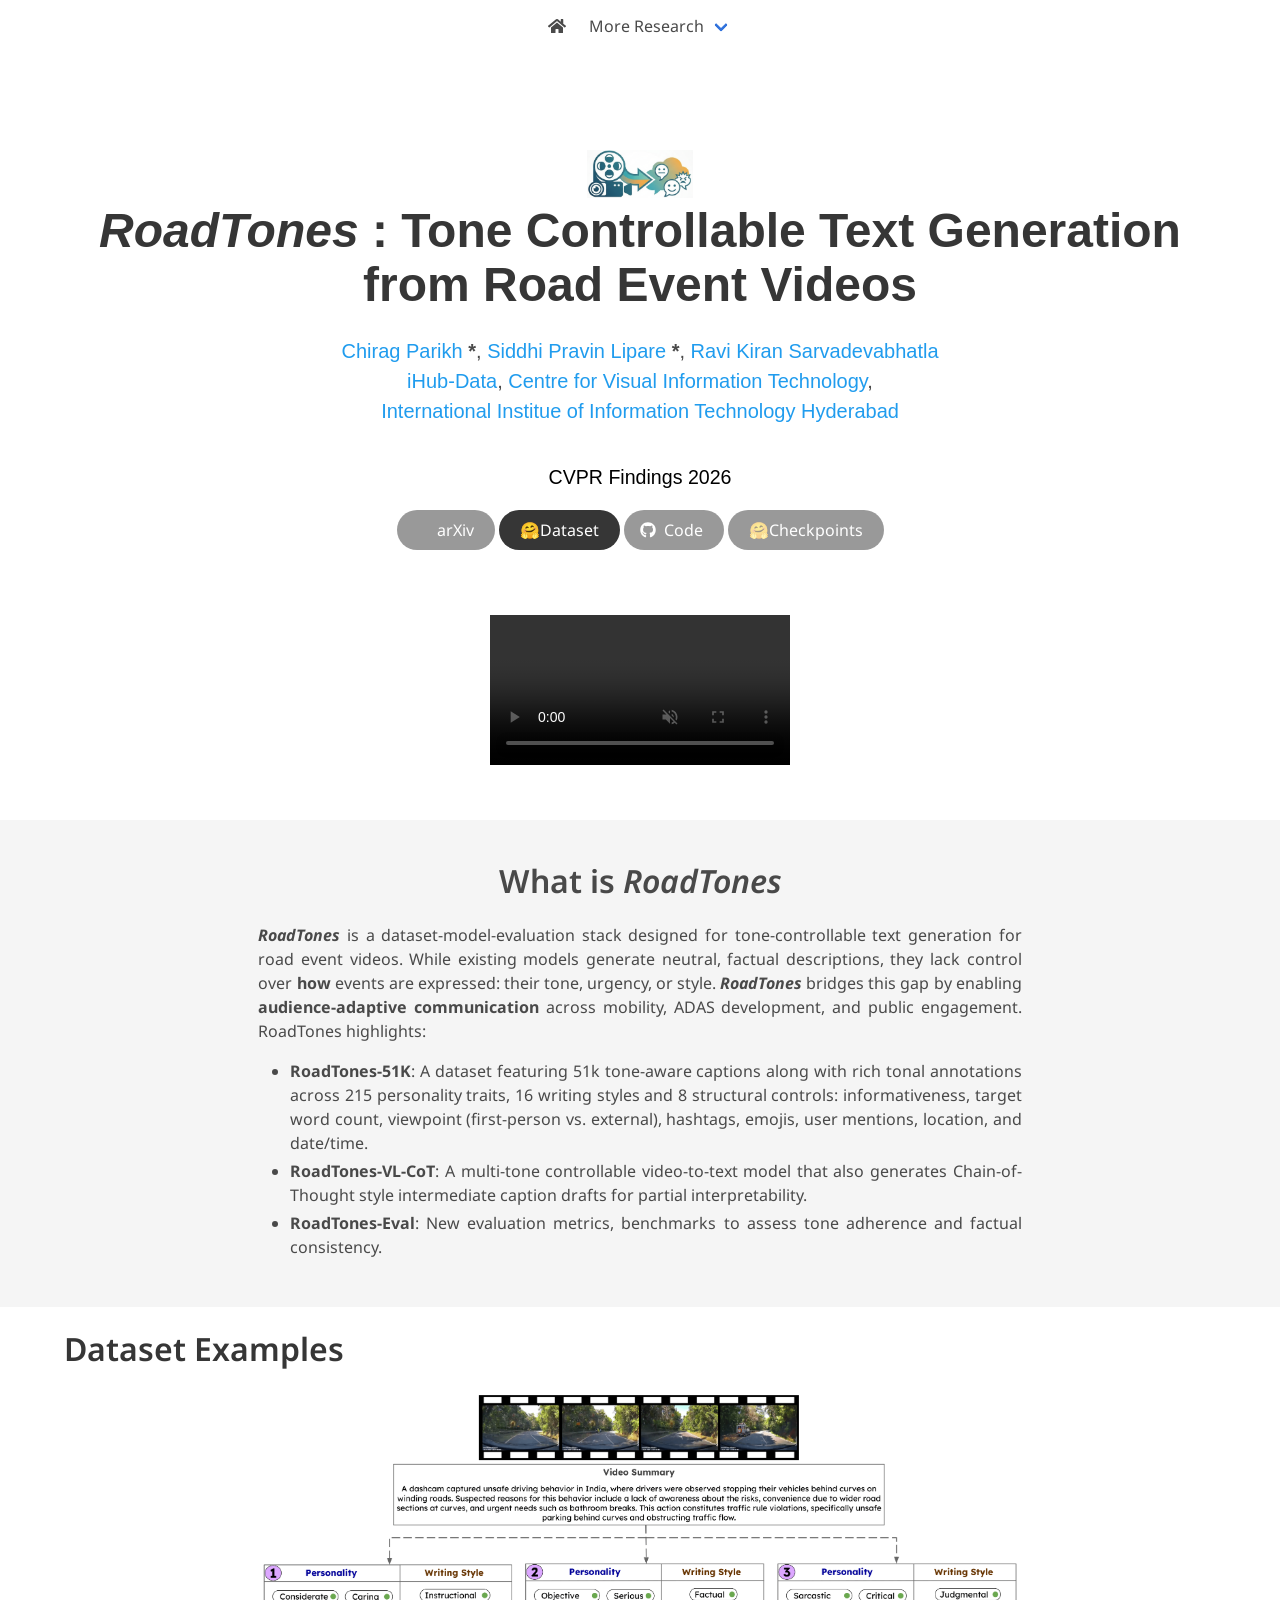
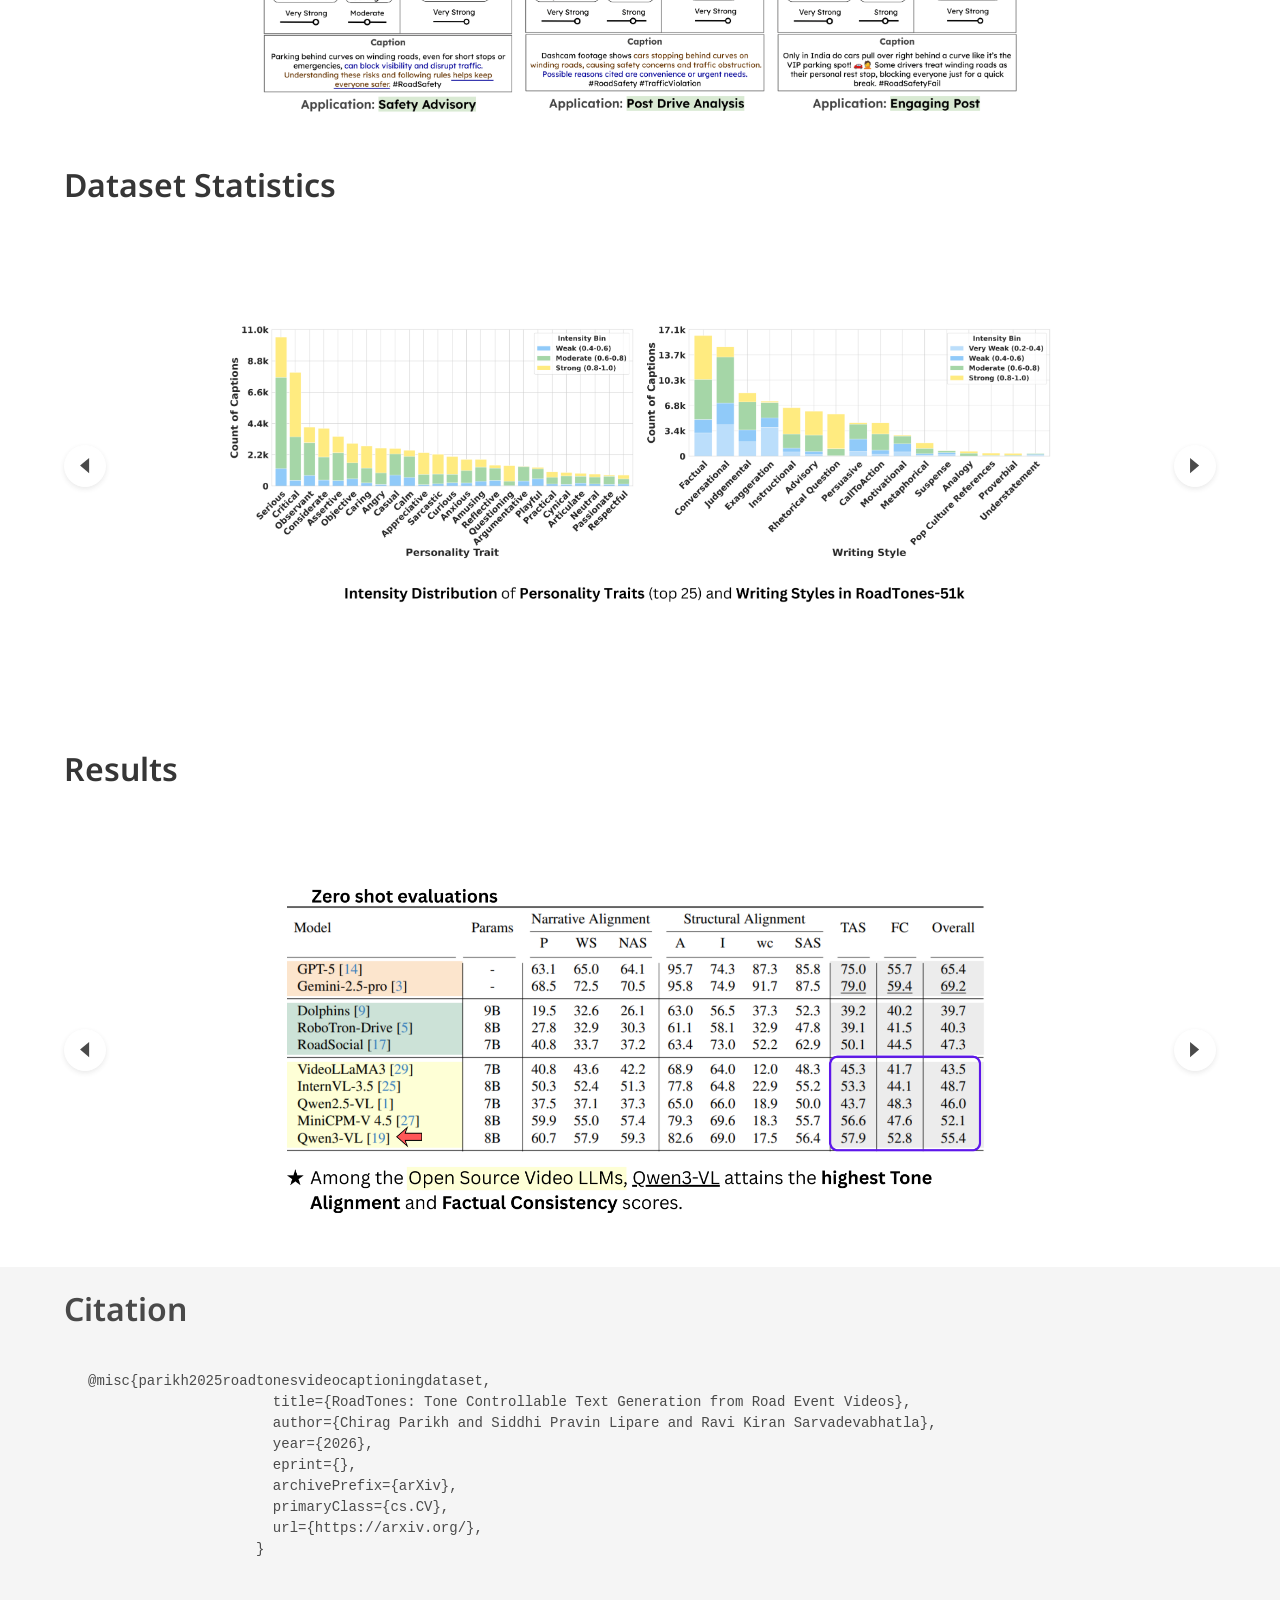
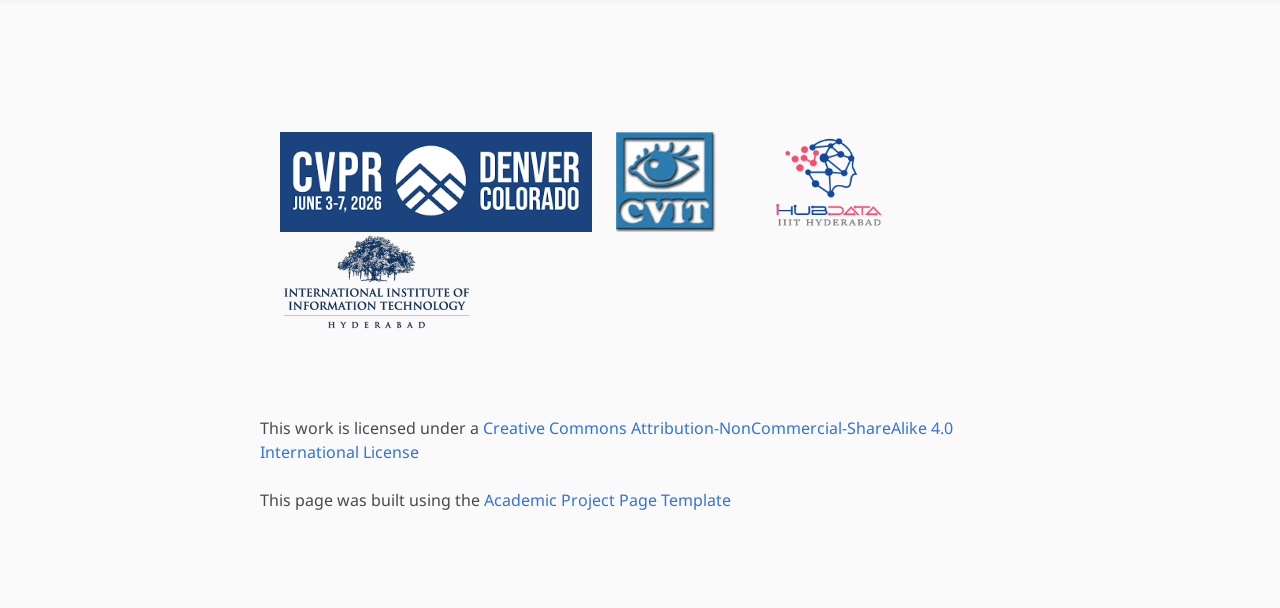
==== commit 9a6f8145: "update" ====
--- a/index.html
+++ b/index.html
@@ -375,7 +375,7 @@
                                 <span class="eql-cntrb" style="font-size: 1.4rem!important">
                                     <br>
                                     <small>
-                                        <span style="color: #000000;">CVPR 2026</span>
+                                        <span style="color: #000000;">CVPR Findings 2026</span>
                                     </small>
                                 </span>
                             </div>
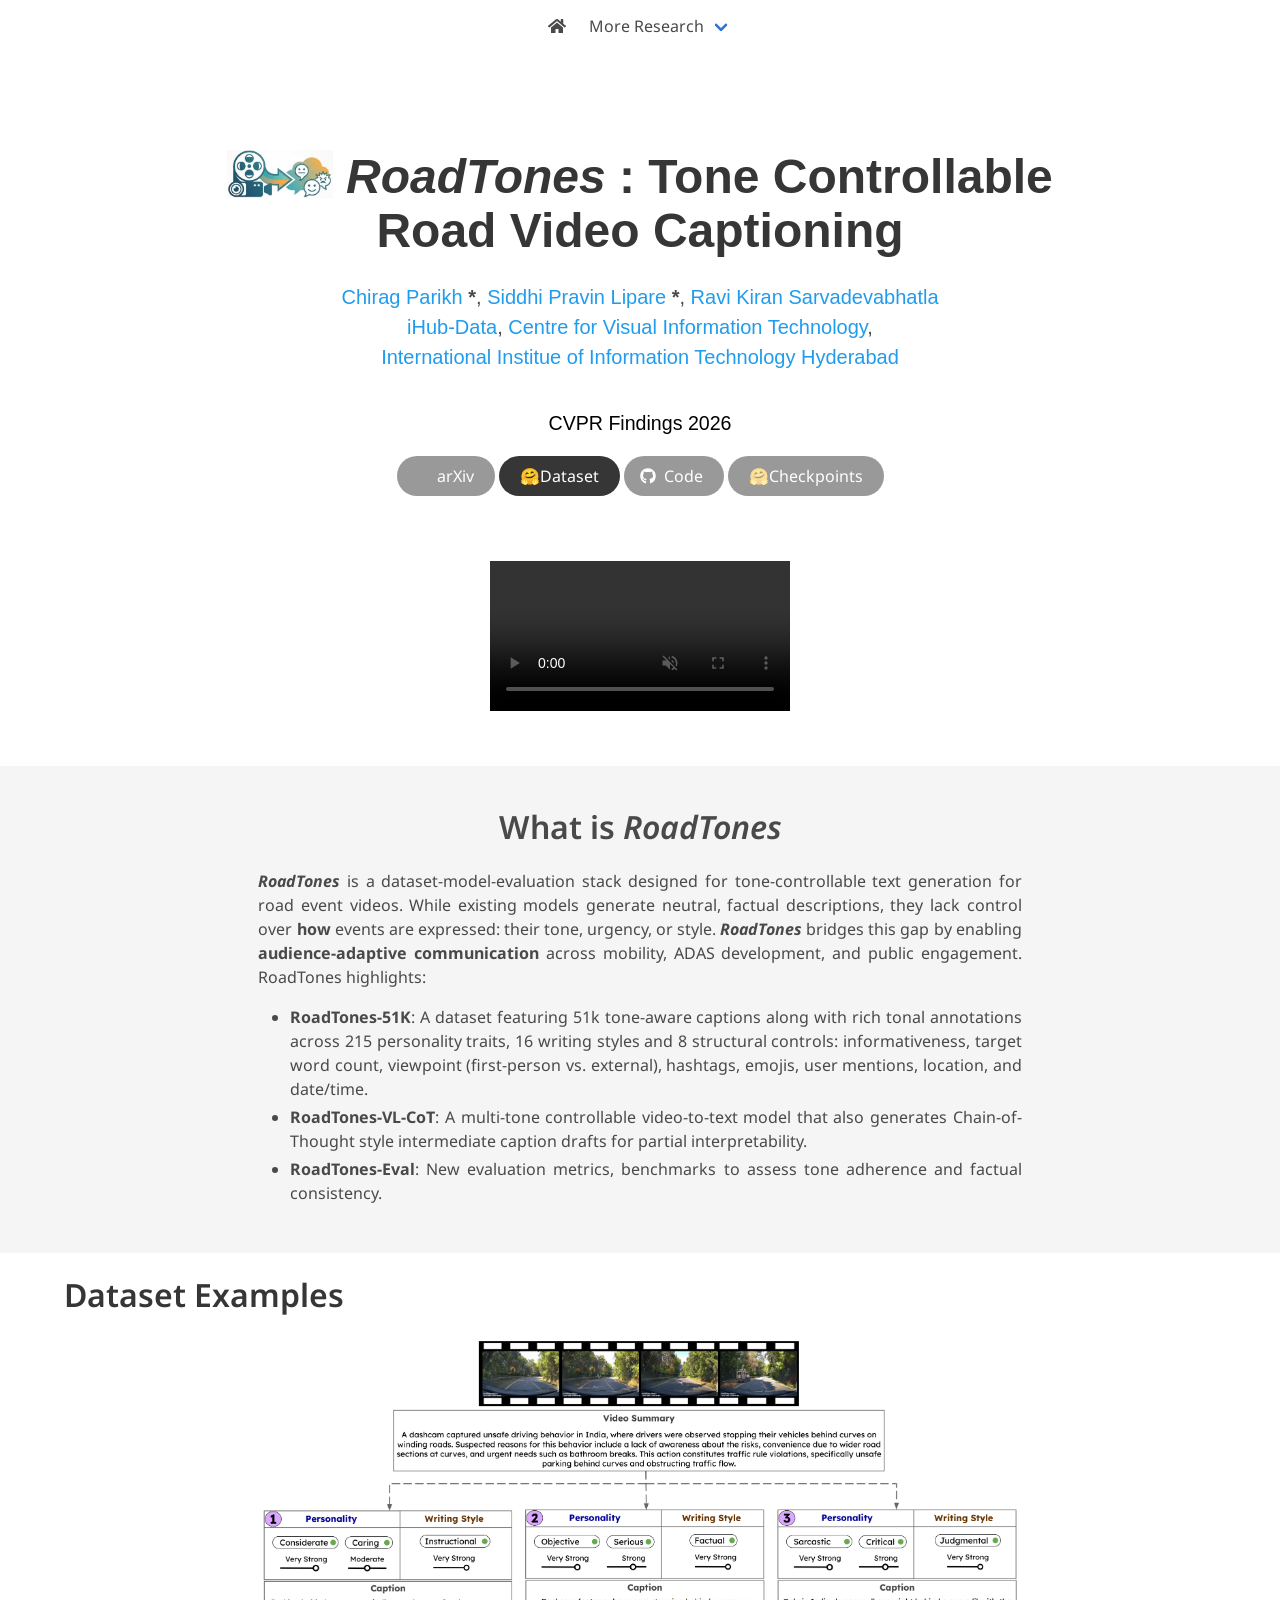
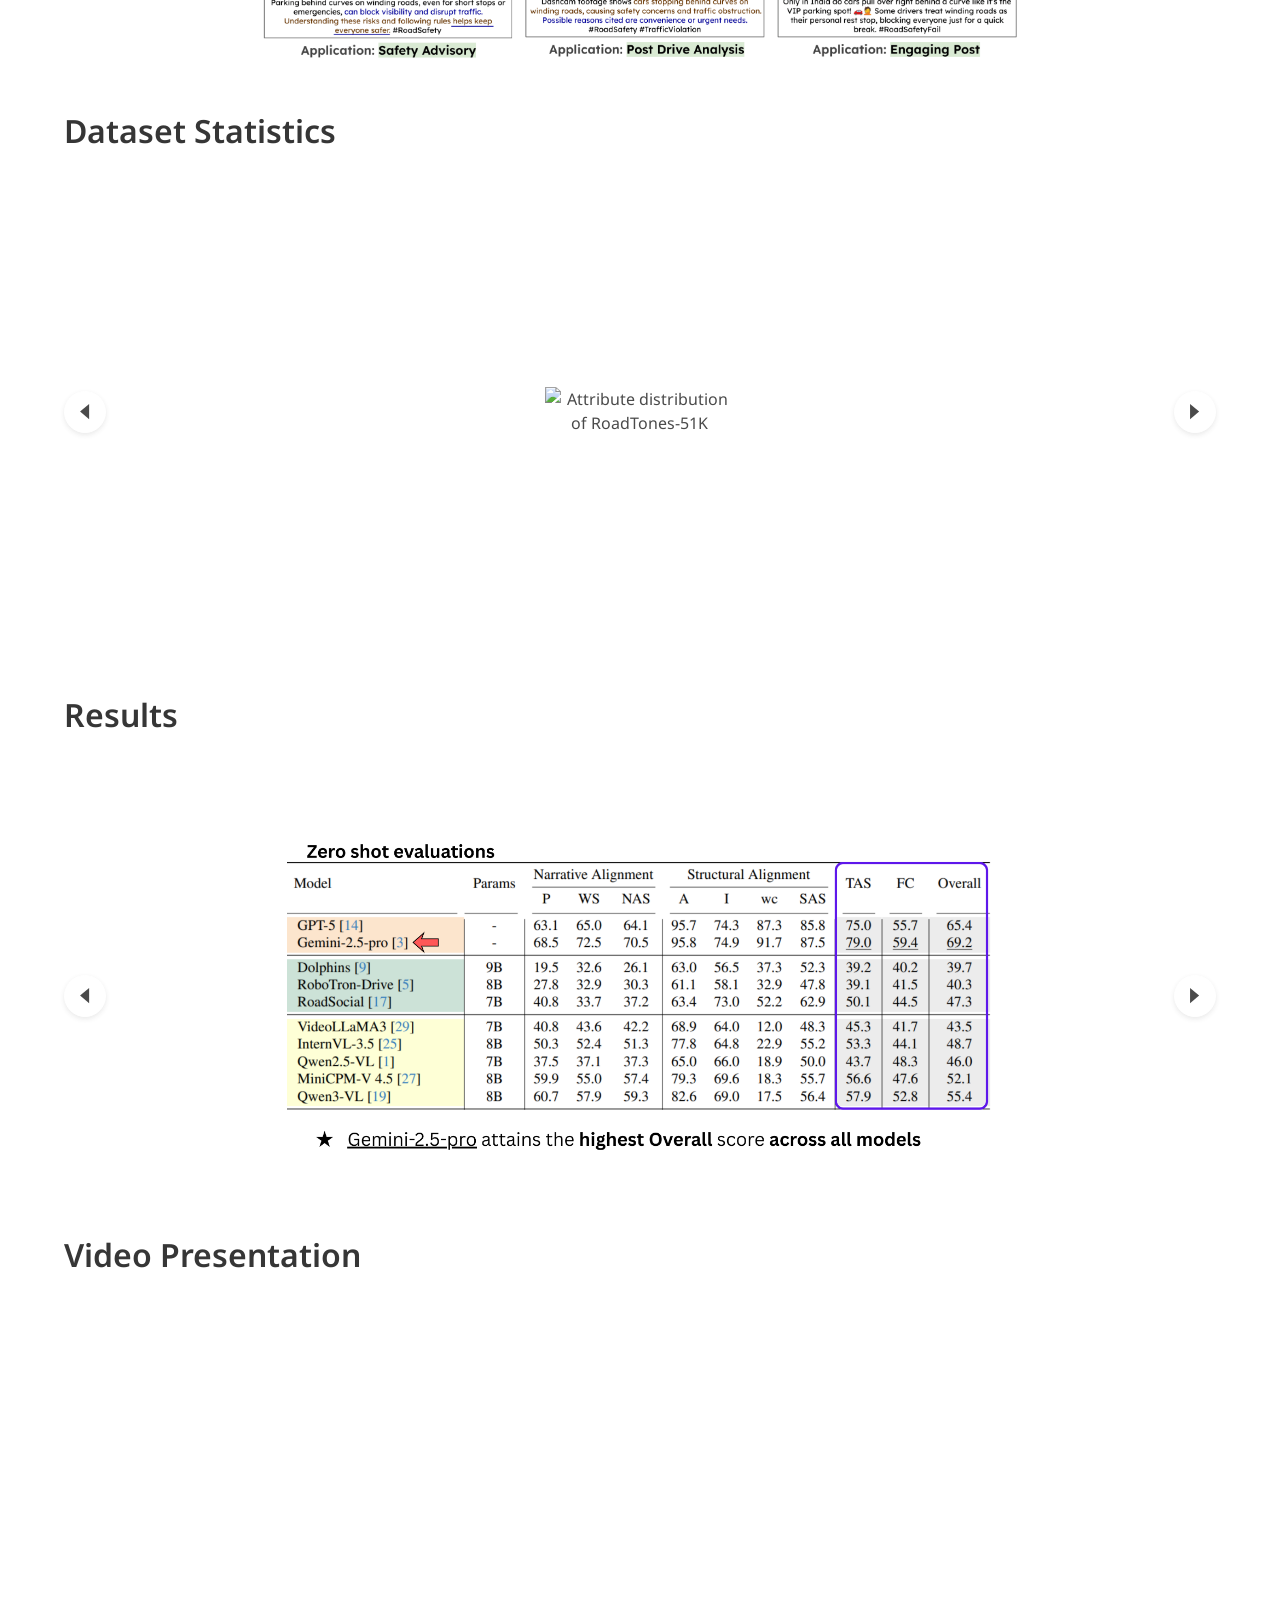
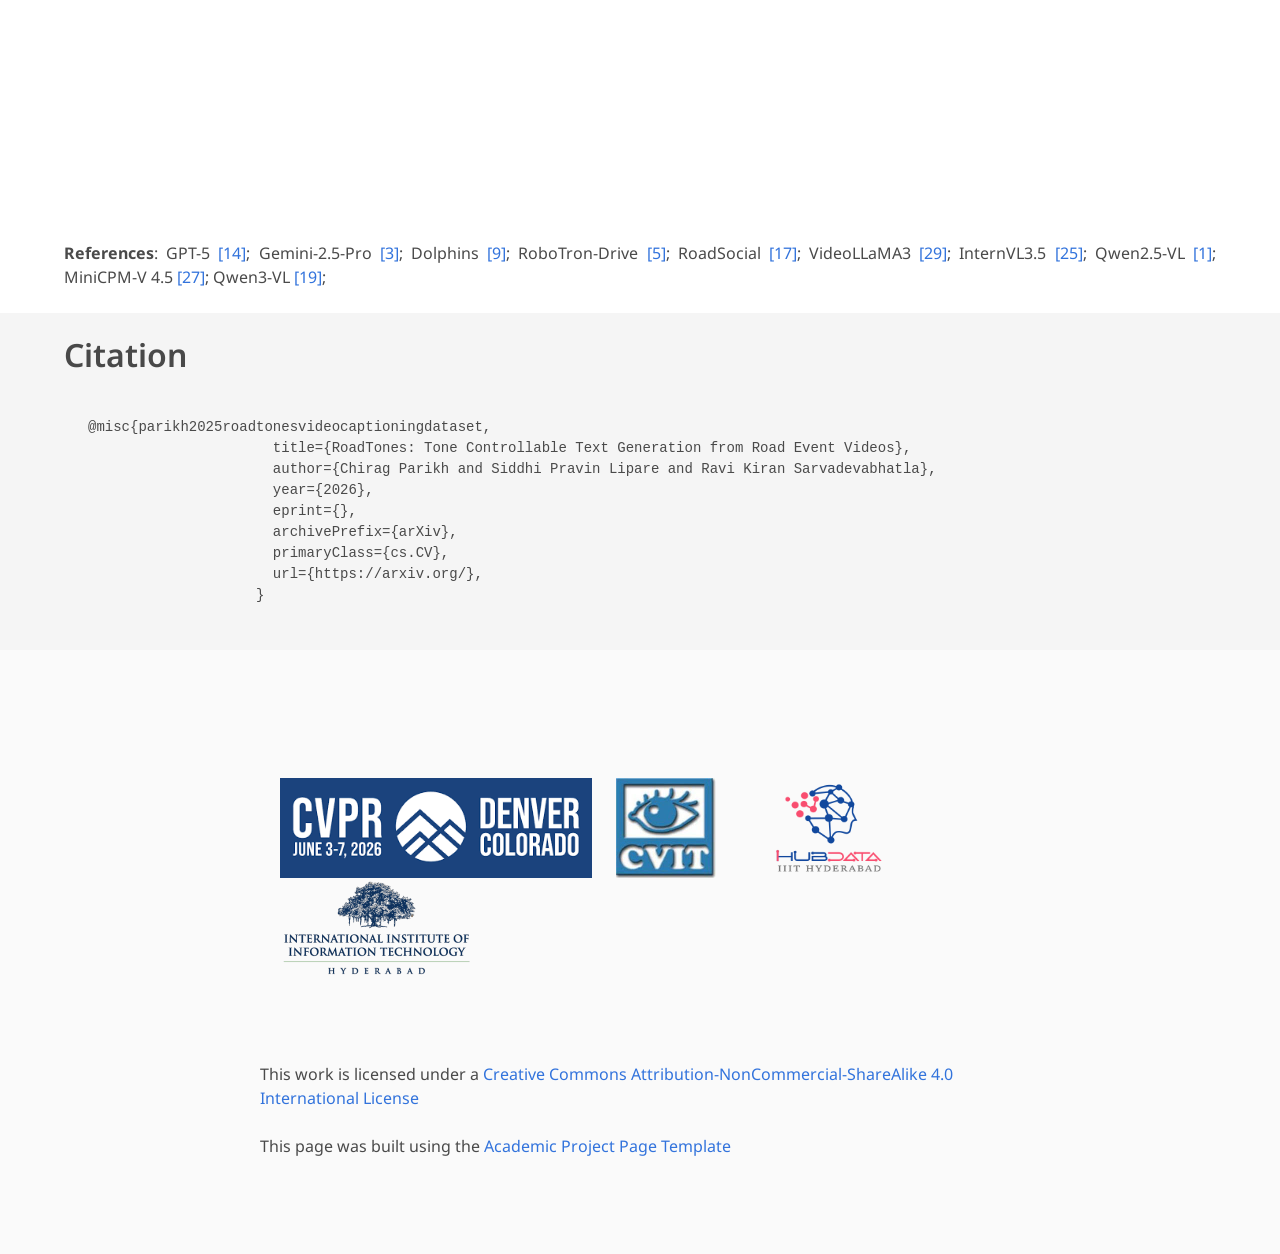
==== commit c781cb84: "video presentation and references" ====
--- a/index.html
+++ b/index.html
@@ -348,9 +348,9 @@
                                      style='height:3rem; width: auto; vertical-align: text-top;'>
                               </span>
                               <span style="display: inline-block; white-space: nowrap;">
-                                <i>RoadTones</i> : Tone Controllable Text Generation
+                                <i>RoadTones</i> : Tone Controllable
                               </span><br>
-                               from Road Event Videos<br>
+                               Road Video Captioning<br>
                             </h1>
                           </div>
                           
@@ -1409,35 +1409,33 @@
 
 
 <!-- Youtube video -->
-<!-- <section class="hero is-small">
+<section class="hero is-small">
     <div class="hero-body">
-        <div class="container"> -->
+        <div class="container">
             <!-- Paper video. -->
-            <!-- <h2 class="title is-3">Video Presentation</h2>
+            <h2 class="title is-3">Video Presentation</h2>
             <div class="columns is-centered has-text-centered">
                 <div class="column is-four-fifths">
-                    <div class="publication-video"> -->
+                    <div class="publication-video">
                         <!-- Youtube embed code here -->
-                        <!-- <iframe src="https://www.youtube.com/embed/pRA0SSf6kNQ" frameborder="0"
+                        <iframe src="https://youtu.be/R_fDJHMgOFc?si=-mmyH_OVk4103pDM" frameborder="0"
                                 allow="autoplay; encrypted-media" allowfullscreen></iframe>
                     </div>
                 </div>
-            </div> -->
+            </div>
             <!-- References spanning both columns -->
-            <!-- <div class="columns is-centered mt-4">
+            <div class="columns is-centered mt-4"> <!-- Changed to mt-2 -->
                 <div class="column is-full pt-0">
                     <div class="content has-text-justified">
-                        <p class="mt-0">
-                            <b>References</b>: InternVL2 <a href="https://arxiv.org/abs/2312.14238">[4]</a>; MM-AU <a href="https://openaccess.thecvf.com/content/CVPR2024/papers/Fang_Abductive_Ego-View_Accident_Video_Understanding_for_Safe_Driving_Perception_CVPR_2024_paper.pdf">[5]</a>; VITA <a href="https://arxiv.org/abs/2408.05211">[6]</a>; BDD-X <a href="https://arxiv.org/abs/1807.11546">[8]</a>; LLaVA-OV <a href="https://arxiv.org/abs/2408.03326">[10]</a>; ARIA <a href="https://arxiv.org/html/2410.05993v1">[11]</a>; Dolphin <a href="https://arxiv.org/abs/2312.00438">[13]</a>; DRAMA <a href="https://openaccess.thecvf.com/content/WACV2023/html/Malla_DRAMA_Joint_Risk_Localization_and_Captioning_in_Driving_WACV_2023_paper.html">[15]</a>; LingoQA <a href="https://arxiv.org/abs/2312.14115">[16]</a>; GPT-4o <a href="https://openai.com/index/hello-gpt-4o/">[18]</a>; Rank2Tell <a href="https://openaccess.thecvf.com/content/WACV2024/papers/Sachdeva_Rank2Tell_A_Multimodal_Driving_Dataset_for_Joint_Importance_Ranking_and_WACV_2024_paper.pdf">[24]</a>; LongVU <a href="https://arxiv.org/abs/2410.17434">[25]</a>; DriveLM <a href="https://arxiv.org/abs/2312.14150">[26]</a>; ROAD <a href="https://ieeexplore.ieee.org/document/9712346">[27]</a>; Gemini-1.5-Pro <a href="https://arxiv.org/abs/2312.11805">[28]</a>; Tarsier <a href="https://arxiv.org/abs/2407.00634">[30]</a>; Qwen2-VL <a href="https://arxiv.org/html/2409.12191v1">[31]</a>; SUTD-TrafficQA <a href="https://arxiv.org/abs/2103.15538">[32]</a>; BDD-OIA <a href="https://openaccess.thecvf.com/content_CVPR_2020/papers/Xu_Explainable_Object-Induced_Action_Decision_for_Autonomous_Vehicles_CVPR_2020_paper.pdf">[33]</a>; Mini-CPM-V <a href="https://arxiv.org/abs/2408.01800">[35]</a>; IXC-2.5 <a href="https://arxiv.org/html/2407.03320v1">[36]</a>; LLaVA-Video <a href="https://arxiv.org/abs/2410.02713">[37]</a>
+                        <p class="mt-0"> <!-- Added mt-0 to remove any top margin from paragraph -->
+                            <b>References</b>: GPT-5 <a href="https://openai.com/index/introducing-gpt-5/">[14]</a>; Gemini-2.5-Pro <a href="https://arxiv.org/abs/2507.06261">[3]</a>; Dolphins <a href="https://arxiv.org/abs/2312.00438">[9]</a>; RoboTron-Drive <a href="https://arxiv.org/abs/2412.07689">[5]</a>; RoadSocial <a href="https://arxiv.org/abs/2503.21459">[17]</a>; VideoLLaMA3 <a href="https://arxiv.org/abs/2501.13106">[29]</a>; InternVL3.5 <a href="https://arxiv.org/abs/2508.18265">[25]</a>; Qwen2.5-VL <a href="https://arxiv.org/abs/2502.13923">[1]</a>; MiniCPM-V 4.5 <a href="https://arxiv.org/abs/2509.18154">[27]</a>; Qwen3-VL <a href="https://arxiv.org/abs/2511.21631">[19]</a>;
                         </p>
                     </div>
                 </div>
             </div>
         </div>
     </div>
-</section> -->
-
-
+</section>
 <!-- End youtube video --> 
 
 <section class="hero is-small is-light" id="reference">
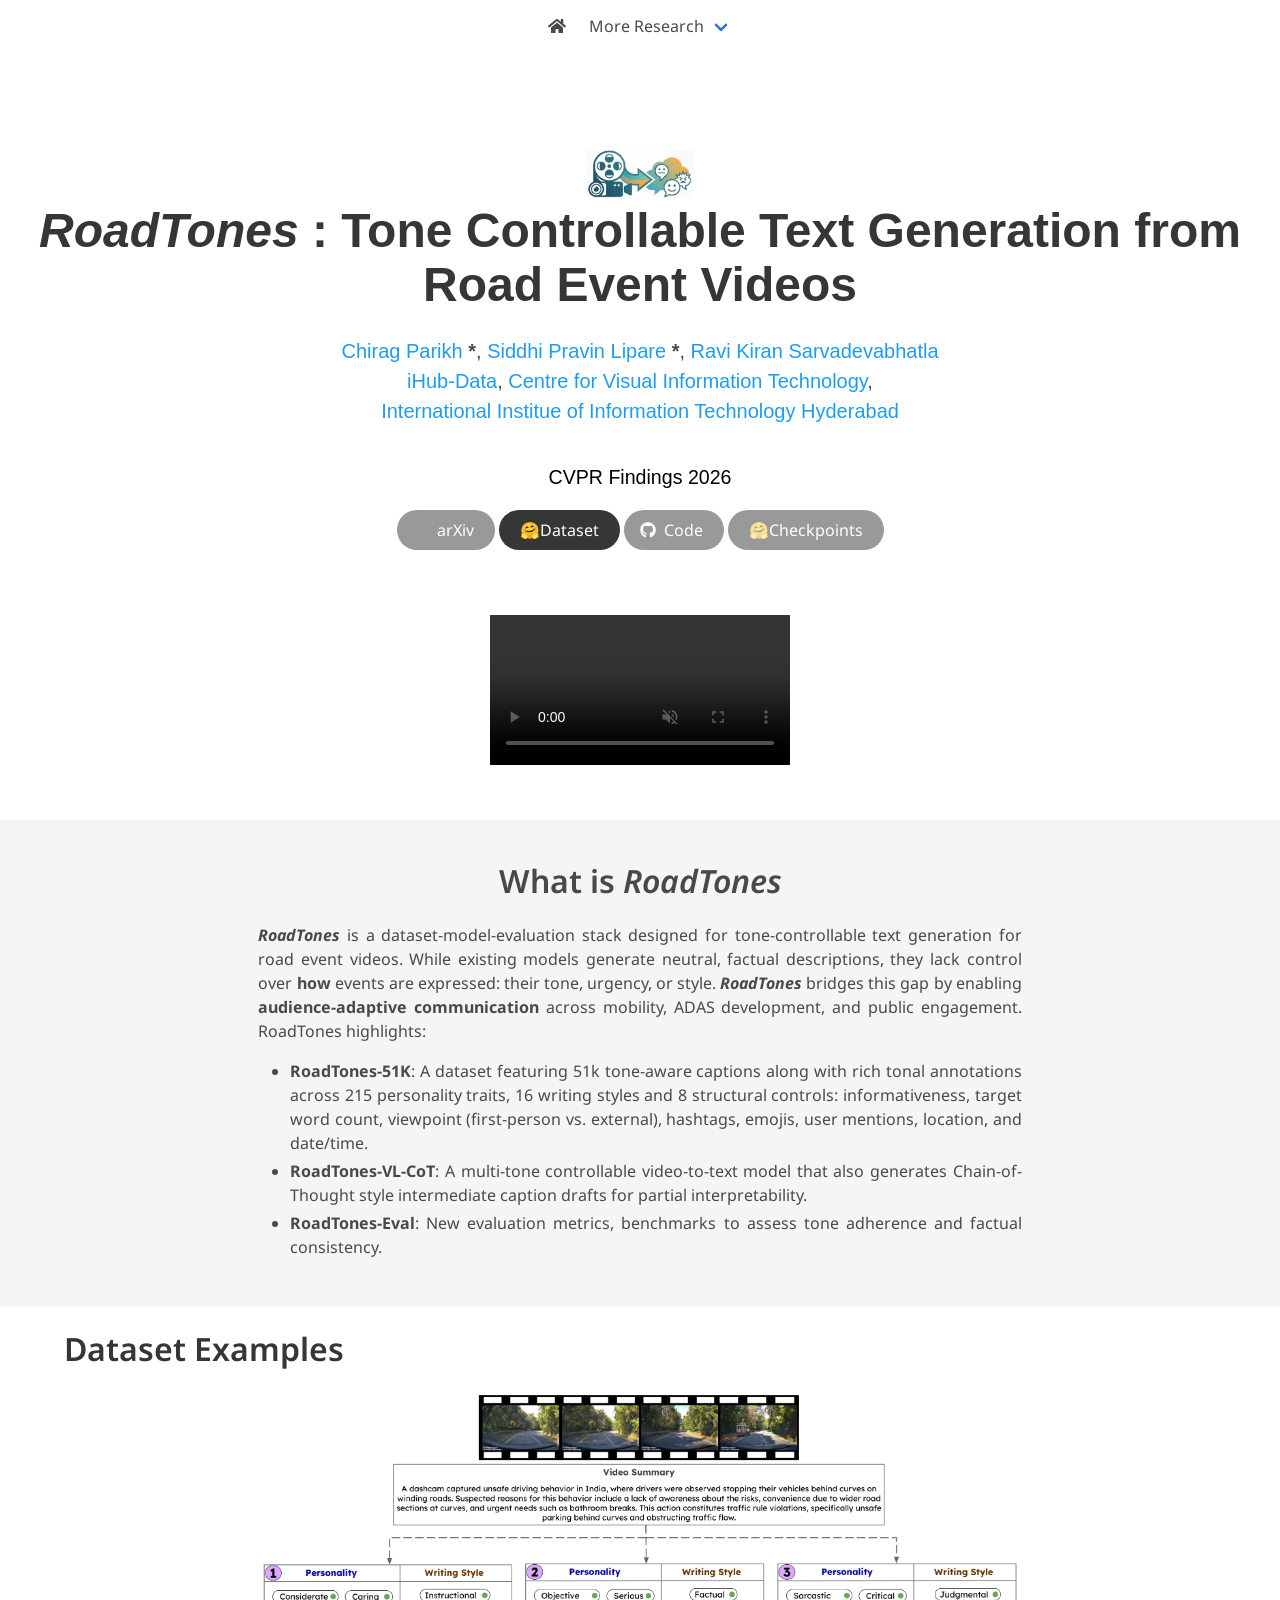
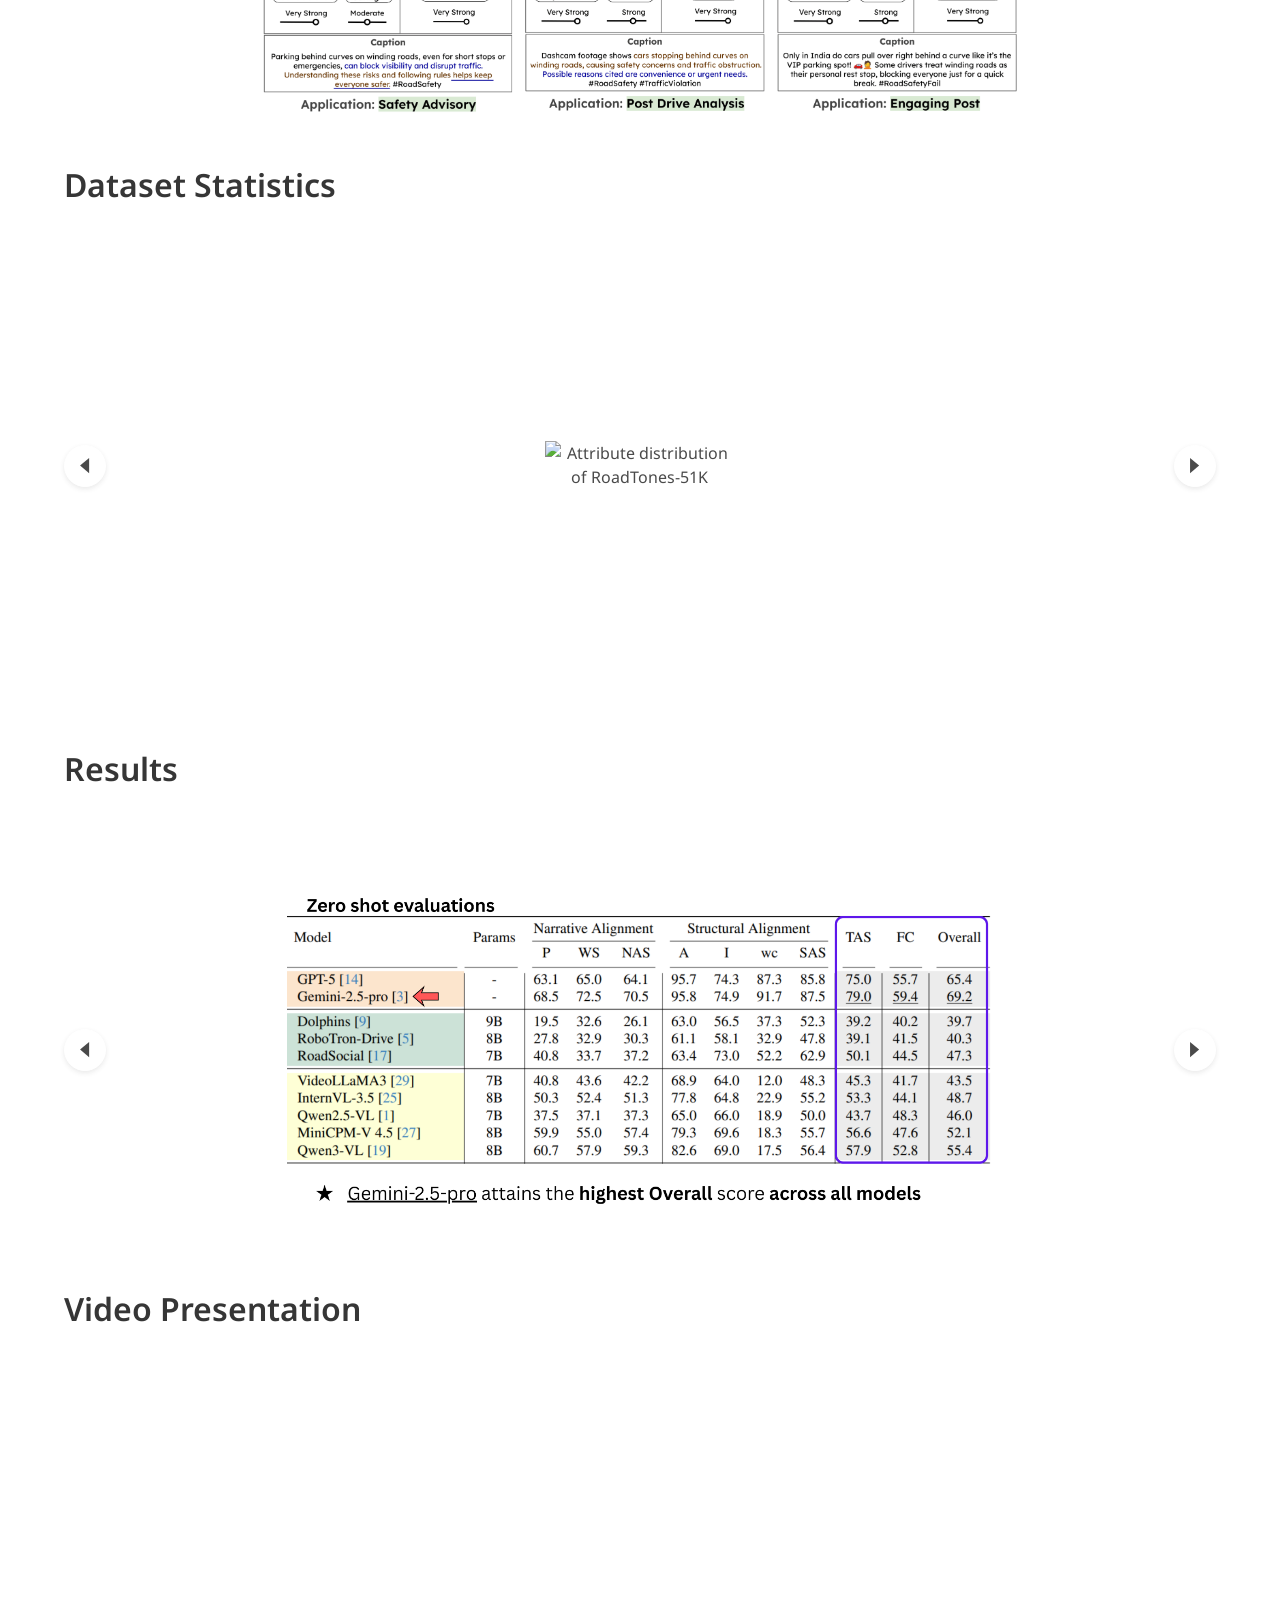
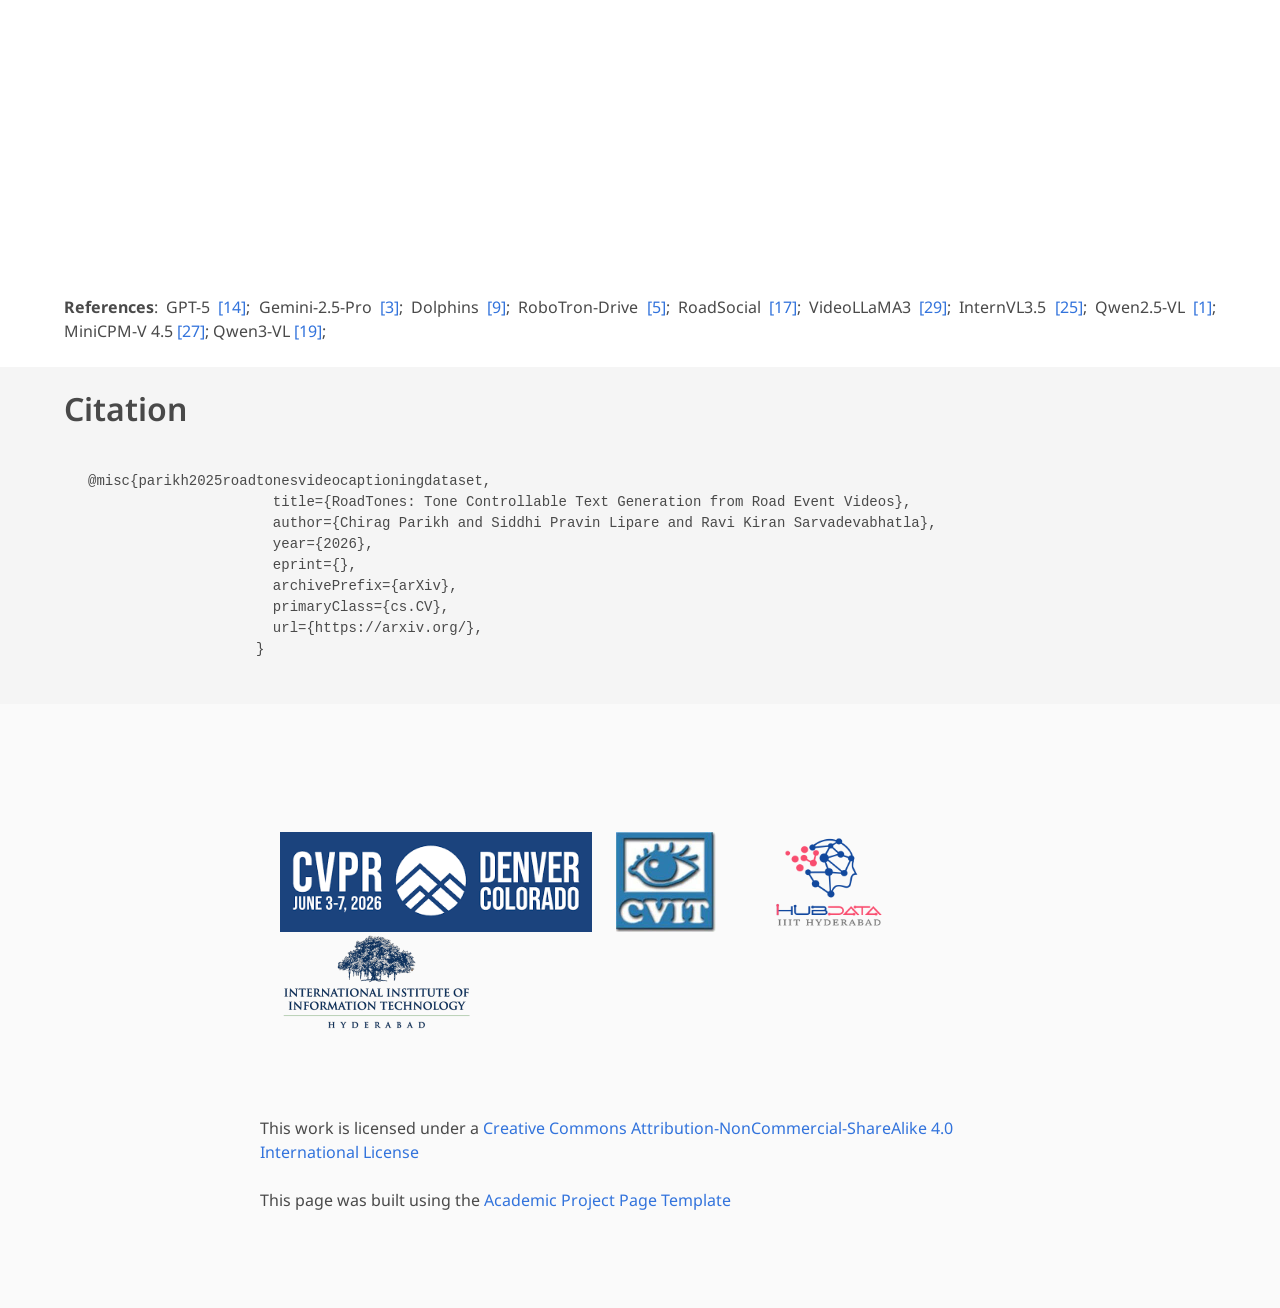
==== commit bfaa1740: "video presentation and references" ====
--- a/index.html
+++ b/index.html
@@ -348,9 +348,8 @@
                                      style='height:3rem; width: auto; vertical-align: text-top;'>
                               </span>
                               <span style="display: inline-block; white-space: nowrap;">
-                                <i>RoadTones</i> : Tone Controllable
-                              </span><br>
-                               Road Video Captioning<br>
+                                <i>RoadTones</i> : Tone Controllable Text Generation from
+                              </span><br> Road Event Videos<br>
                             </h1>
                           </div>
                           
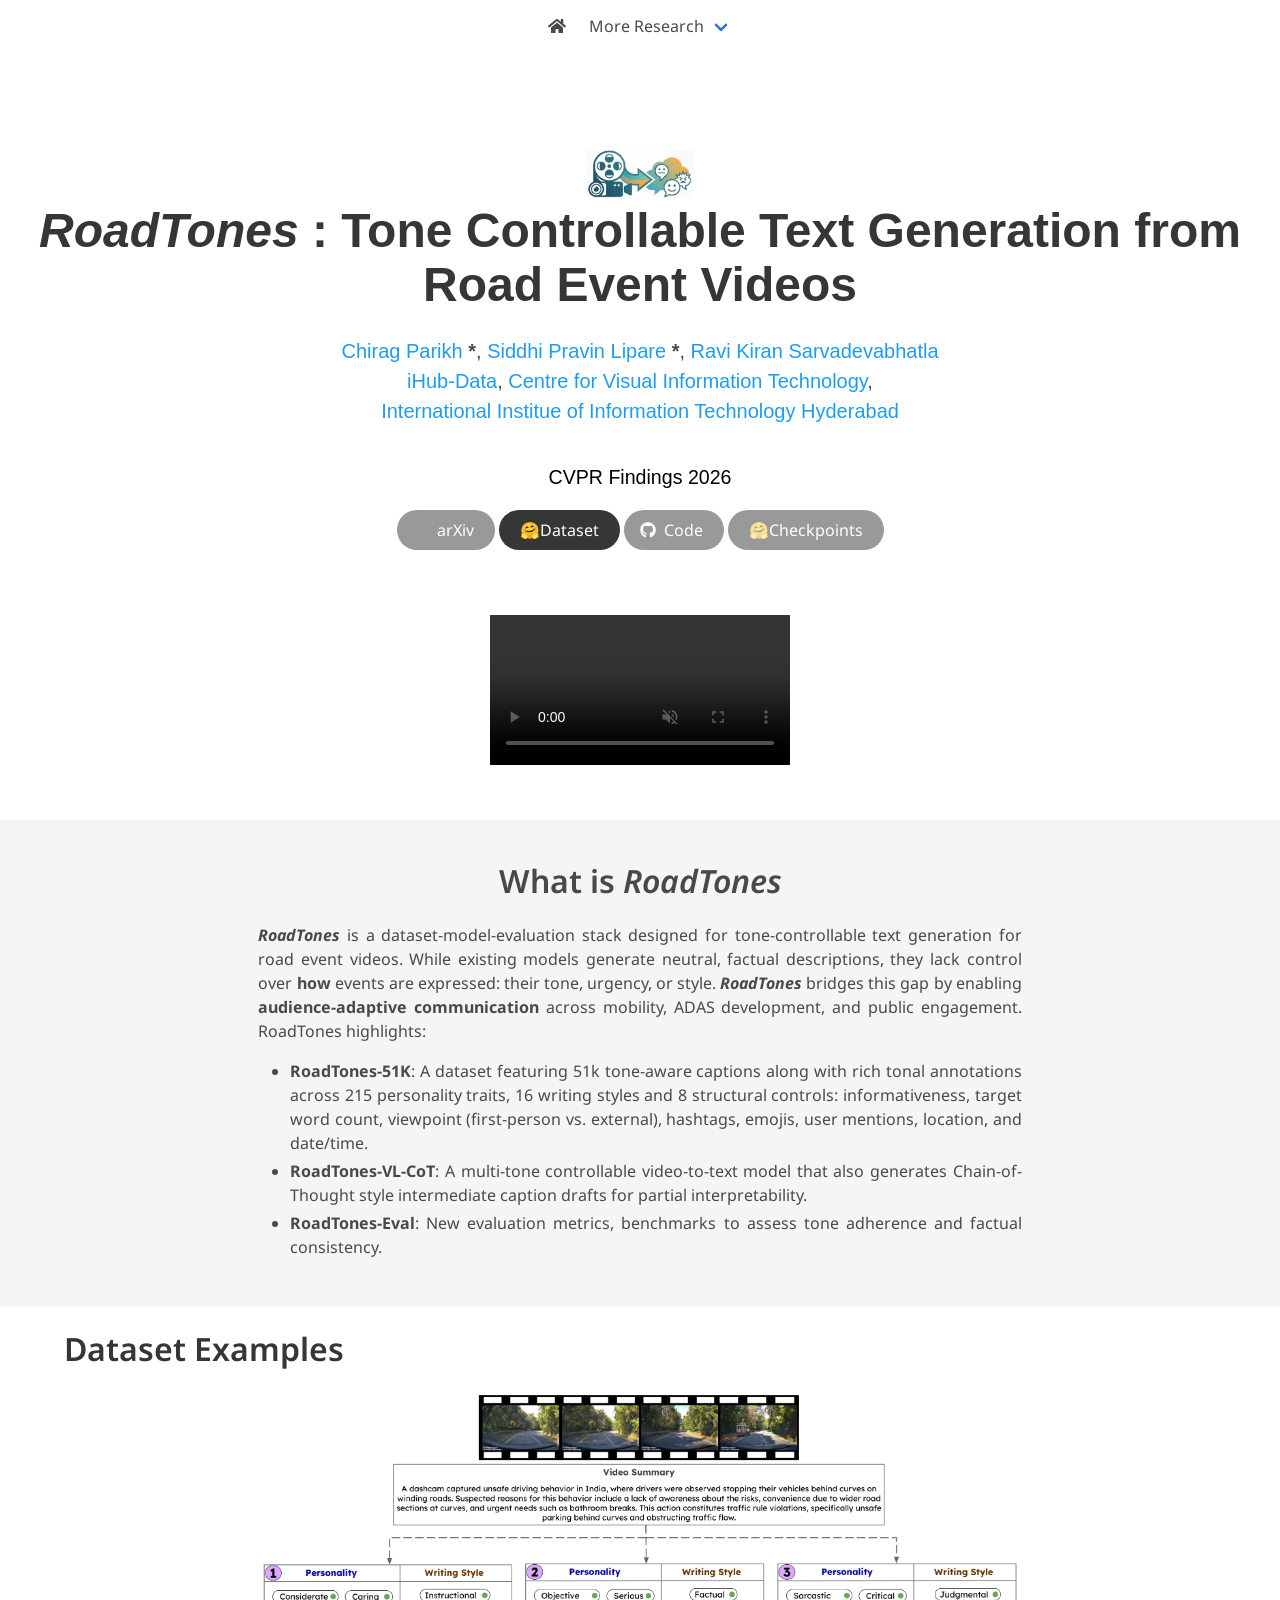
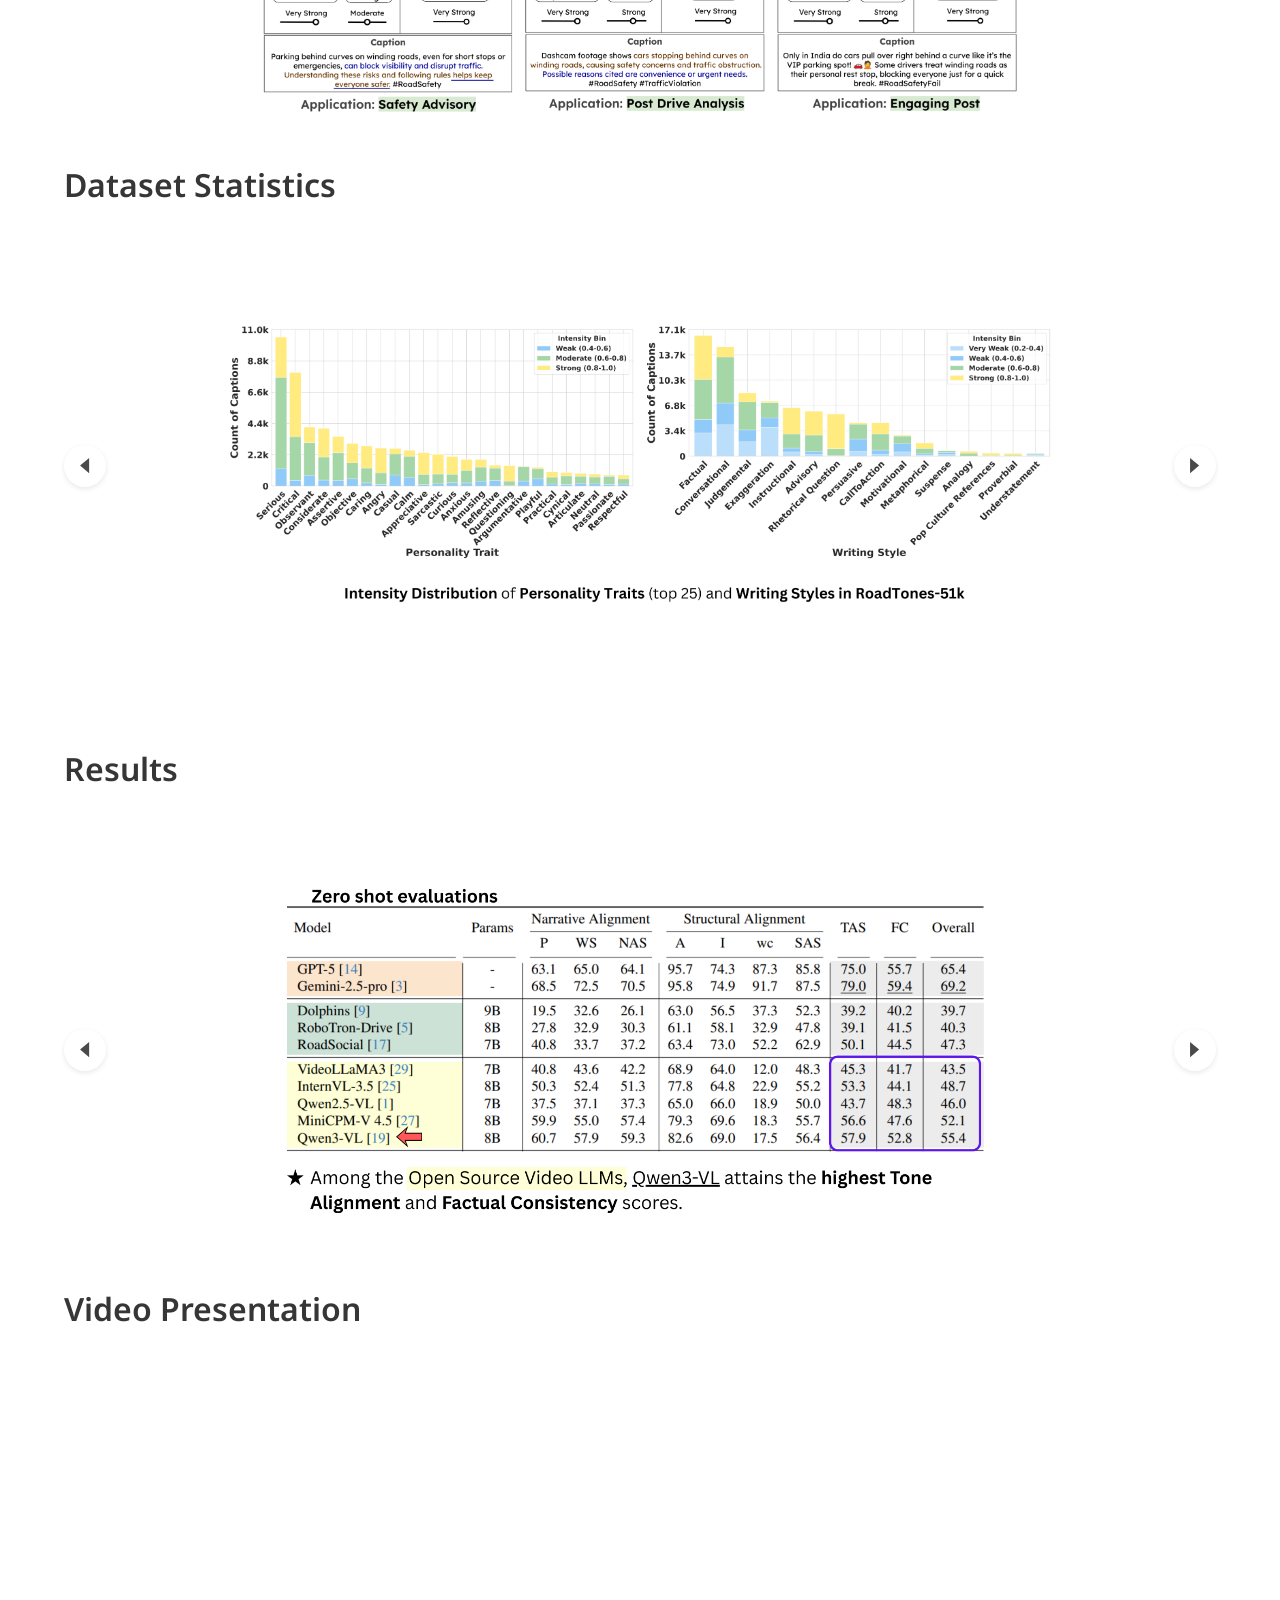
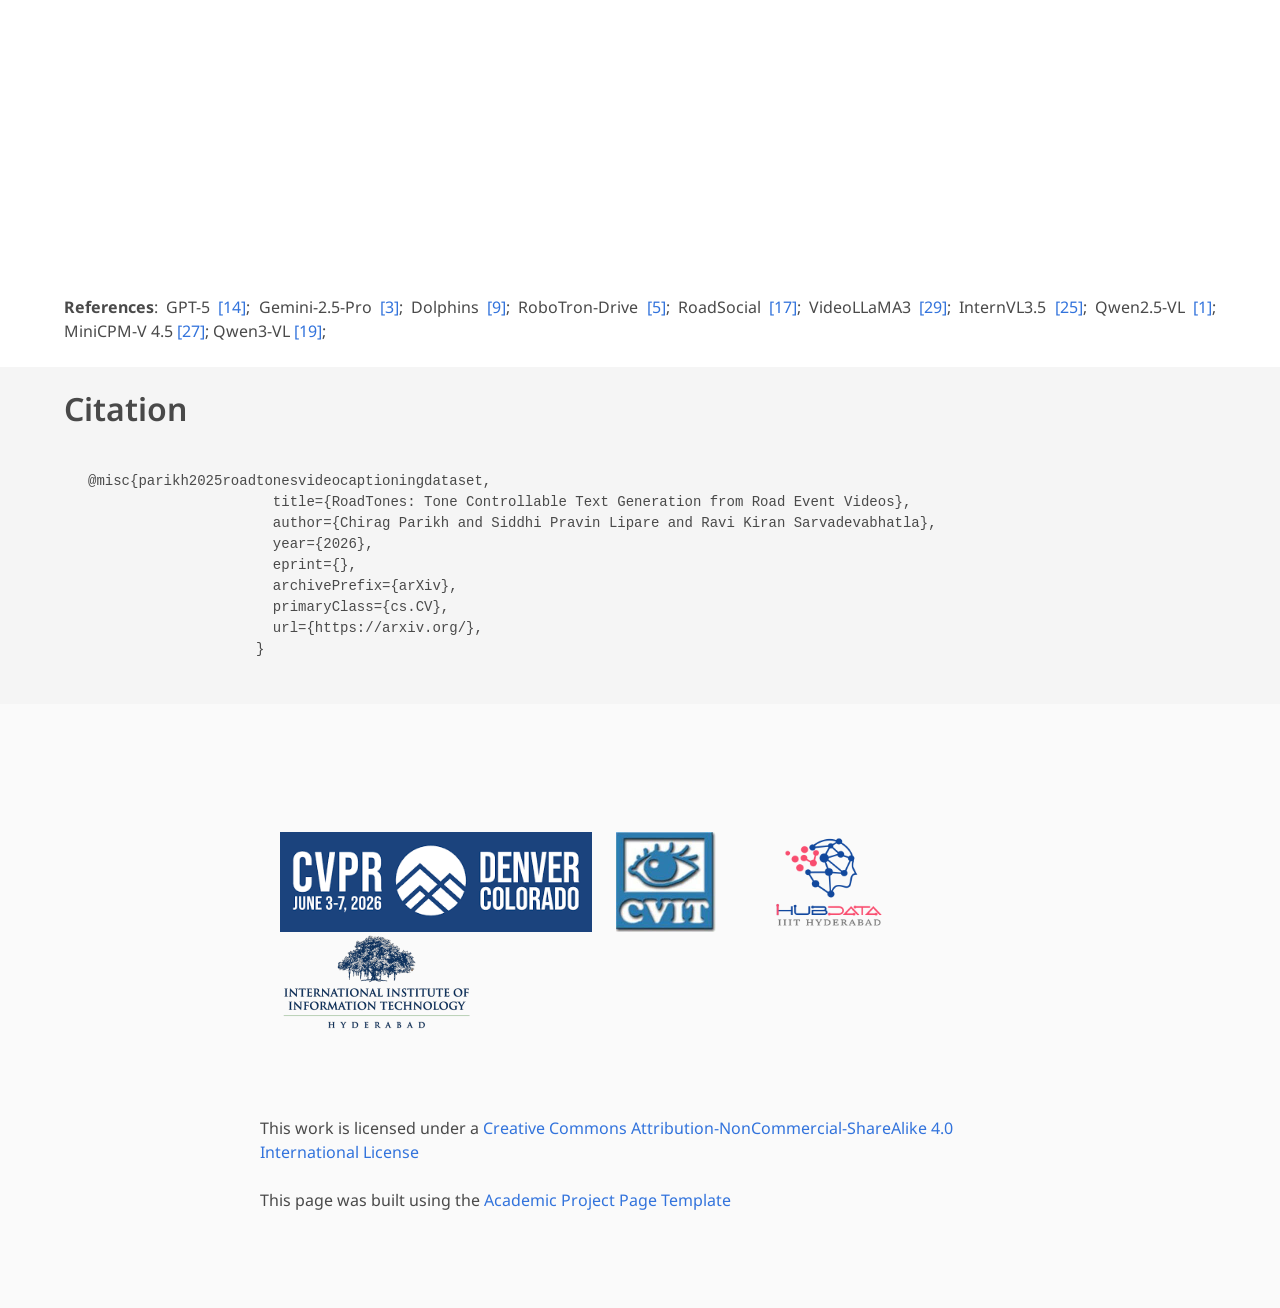
==== commit 1d385edf: "video presentation and references" ====
--- a/index.html
+++ b/index.html
@@ -1417,7 +1417,7 @@
                 <div class="column is-four-fifths">
                     <div class="publication-video">
                         <!-- Youtube embed code here -->
-                        <iframe src="https://youtu.be/R_fDJHMgOFc?si=-mmyH_OVk4103pDM" frameborder="0"
+                        <iframe src="https://www.youtube.com/embed/R_fDJHMgOFc" frameborder="0"
                                 allow="autoplay; encrypted-media" allowfullscreen></iframe>
                     </div>
                 </div>
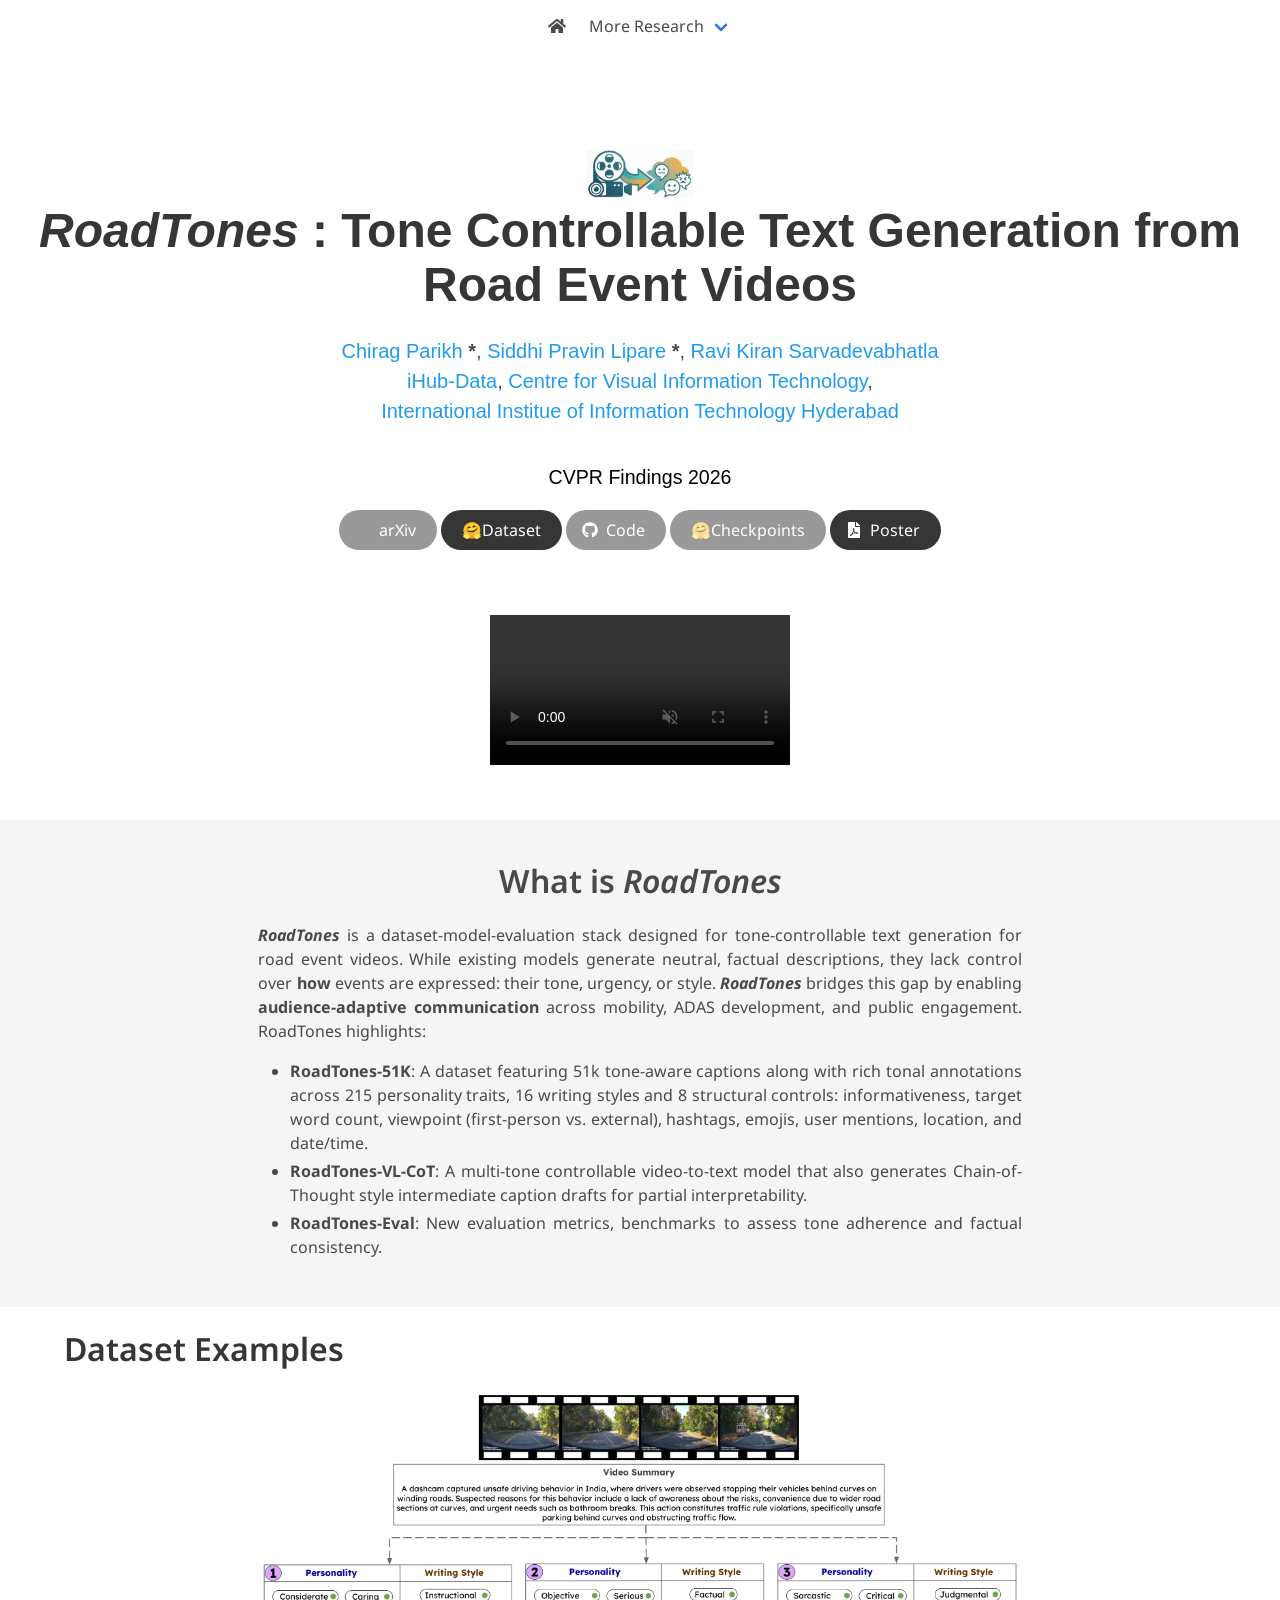
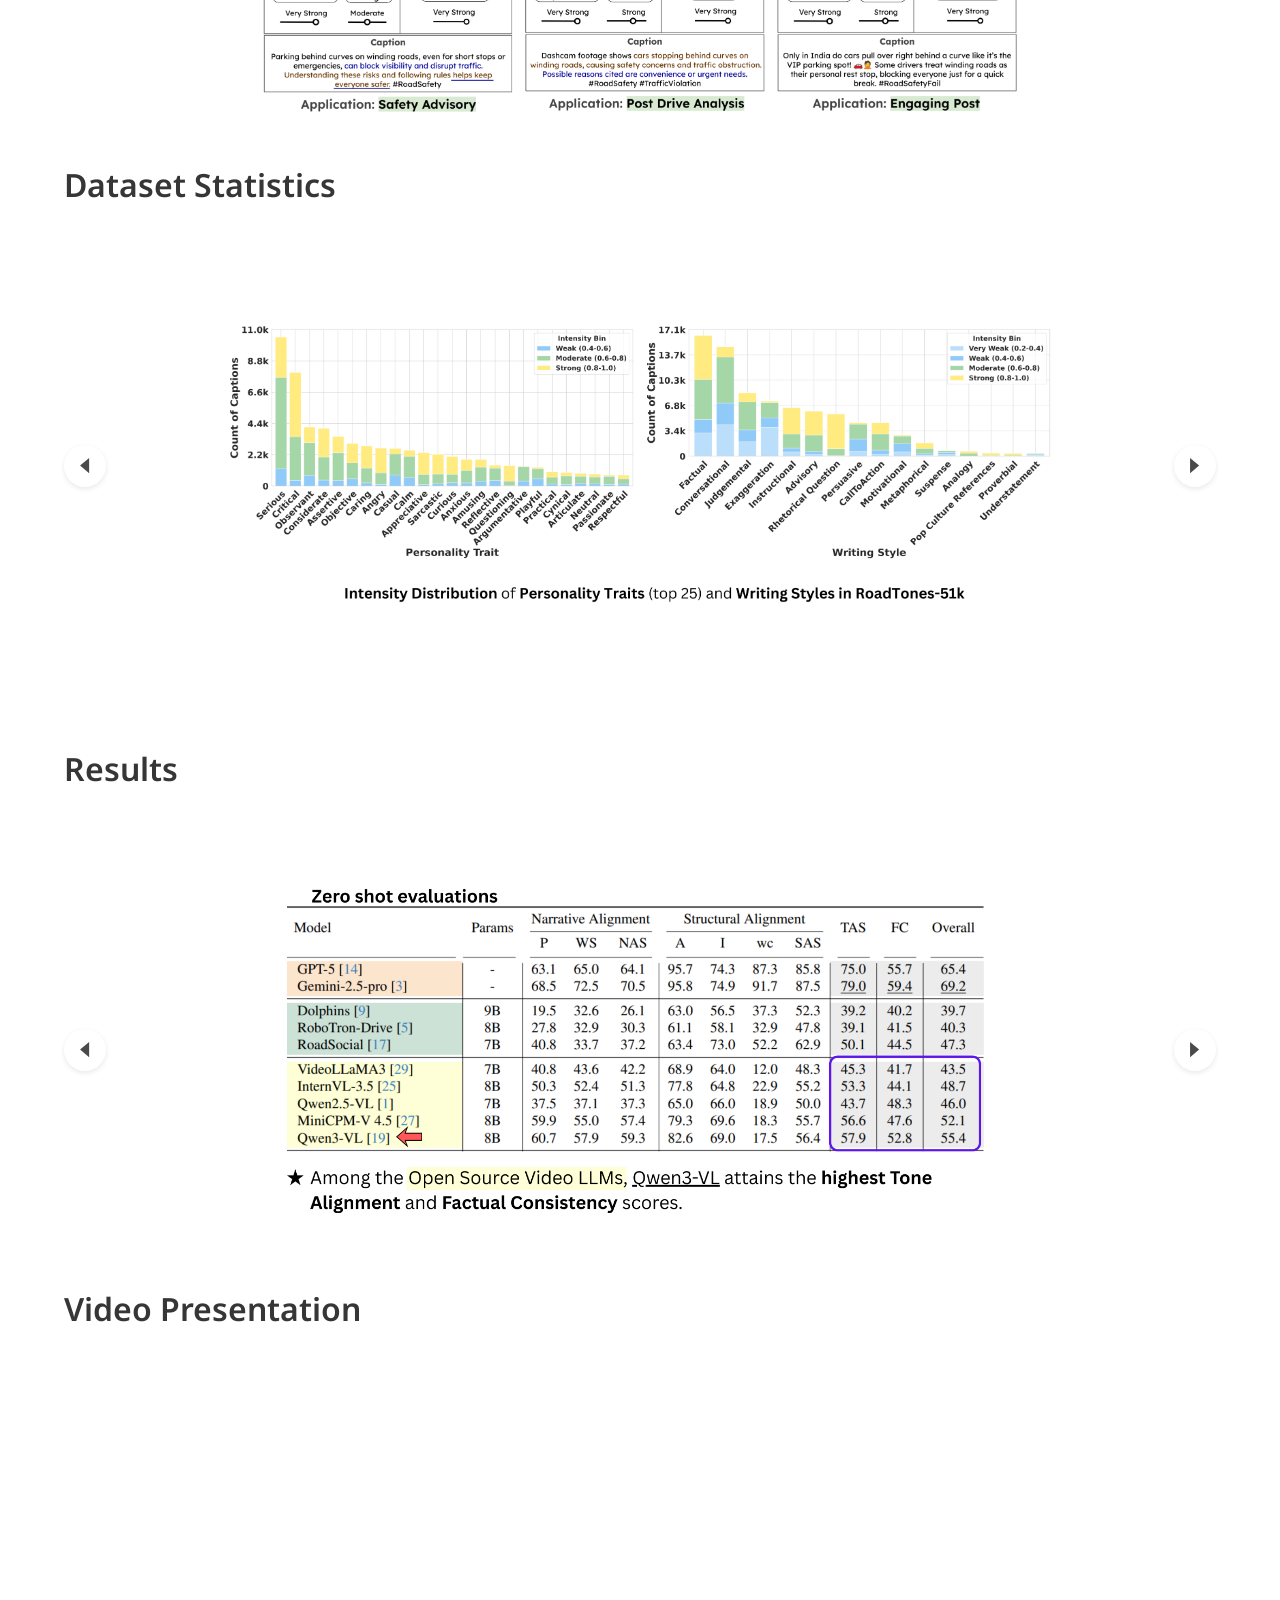
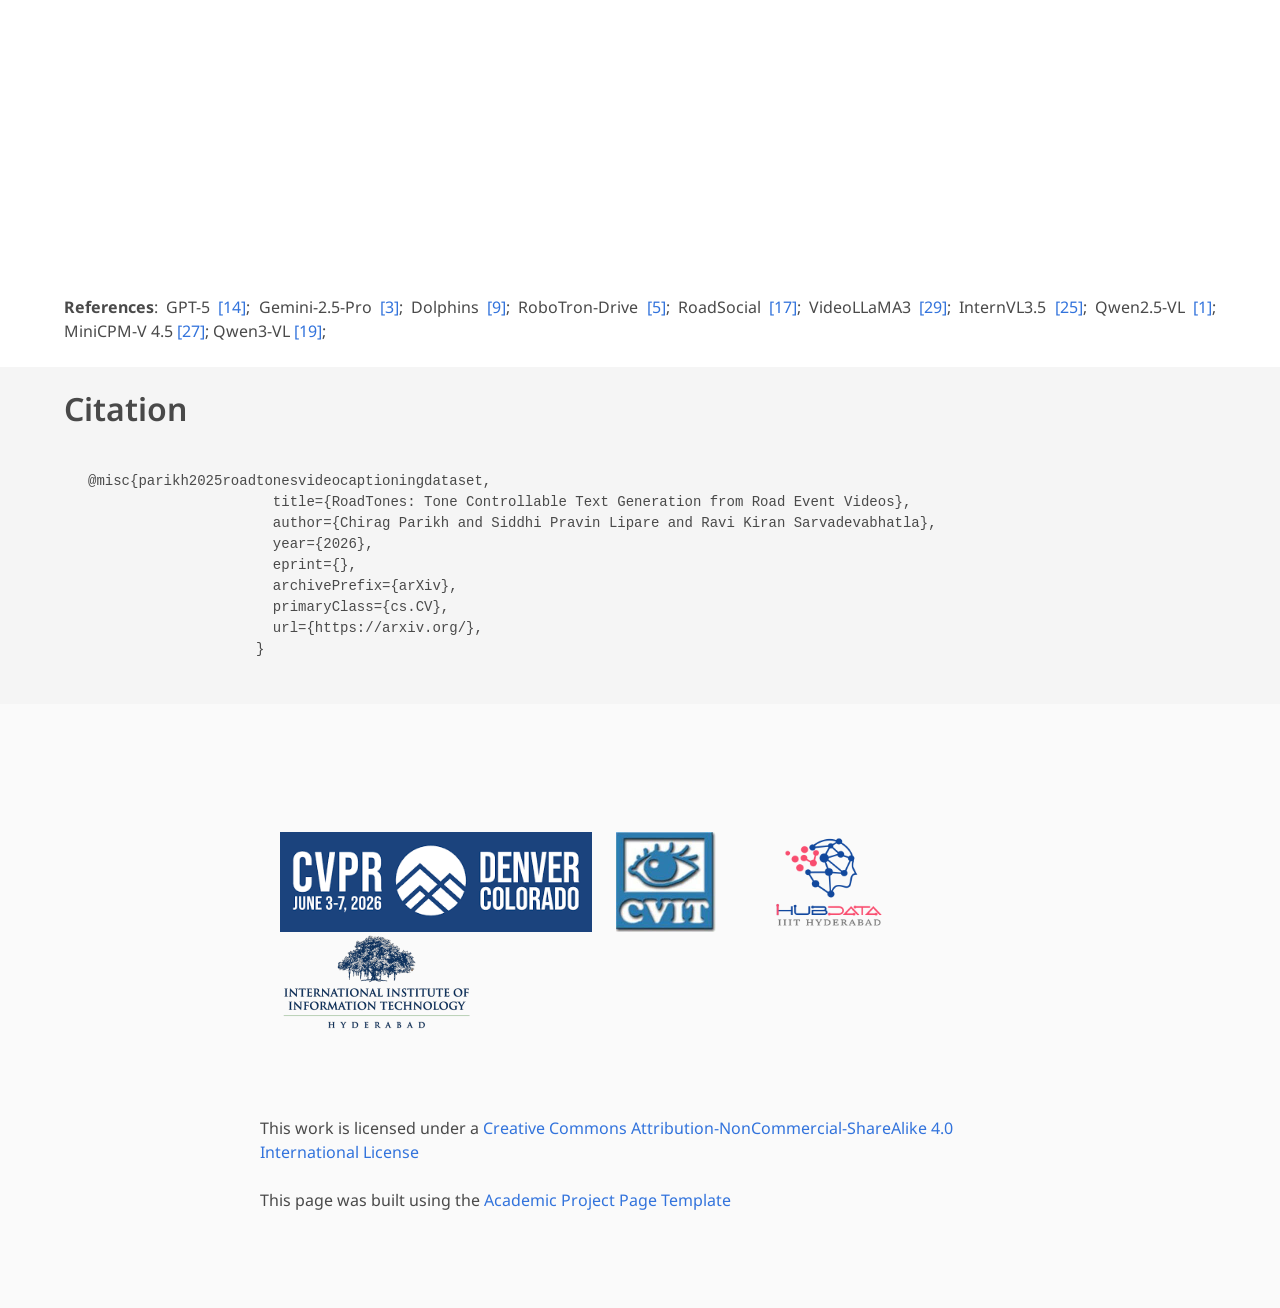
==== commit 0a12da17: "poster" ====
--- a/index.html
+++ b/index.html
@@ -426,6 +426,14 @@
                                         <span>Checkpoints</span>
                                     </a>
                                 </span>
+                                <span class="link-block">
+                                    <a href="https://github.com/roadtones/roadtones/blob/main/RoadTones_Findings_Poster_84x42.pdf"
+                                        target="_blank"
+                                        class="external-link button is-normal is-rounded is-dark">
+                                        <span class="icon"><i class="fas fa-file-pdf"></i></span>
+                                        <span>Poster</span>
+                                    </a>
+                                </span>
 
                             </div>
                         </div>
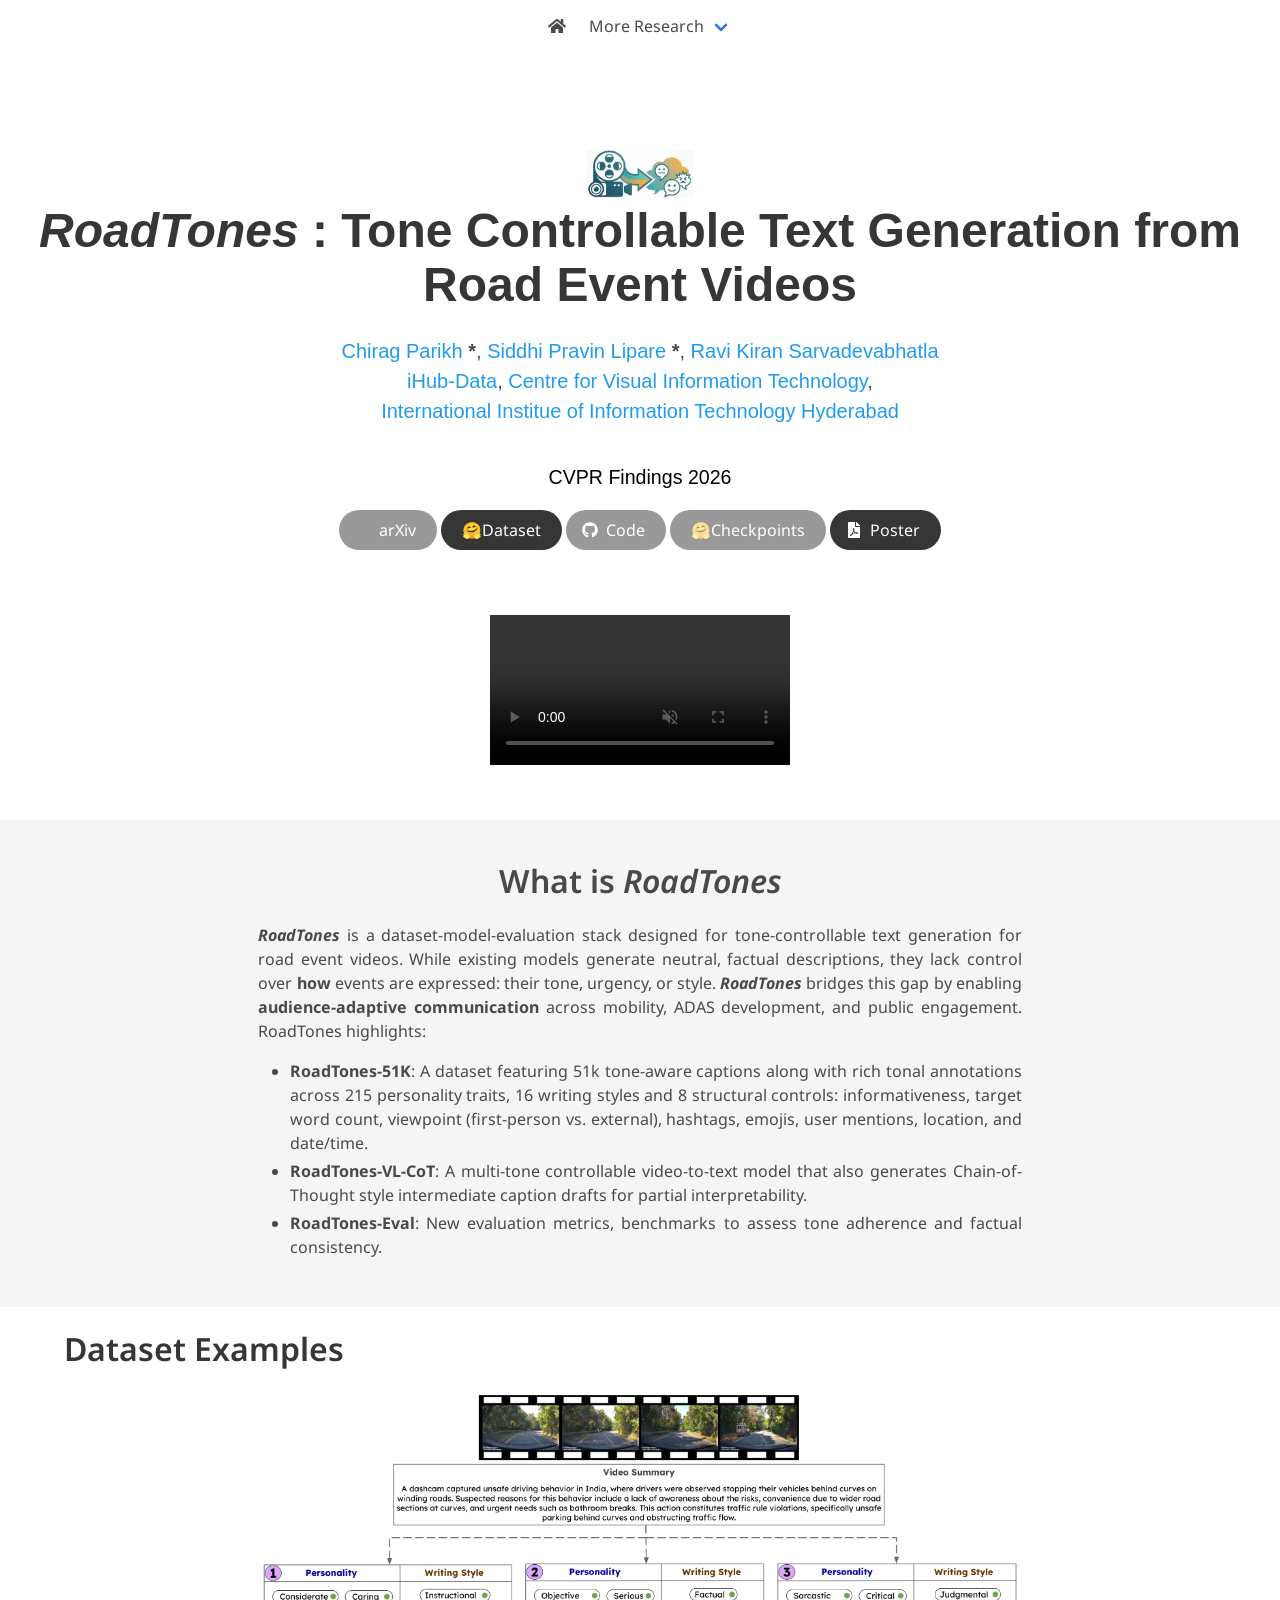
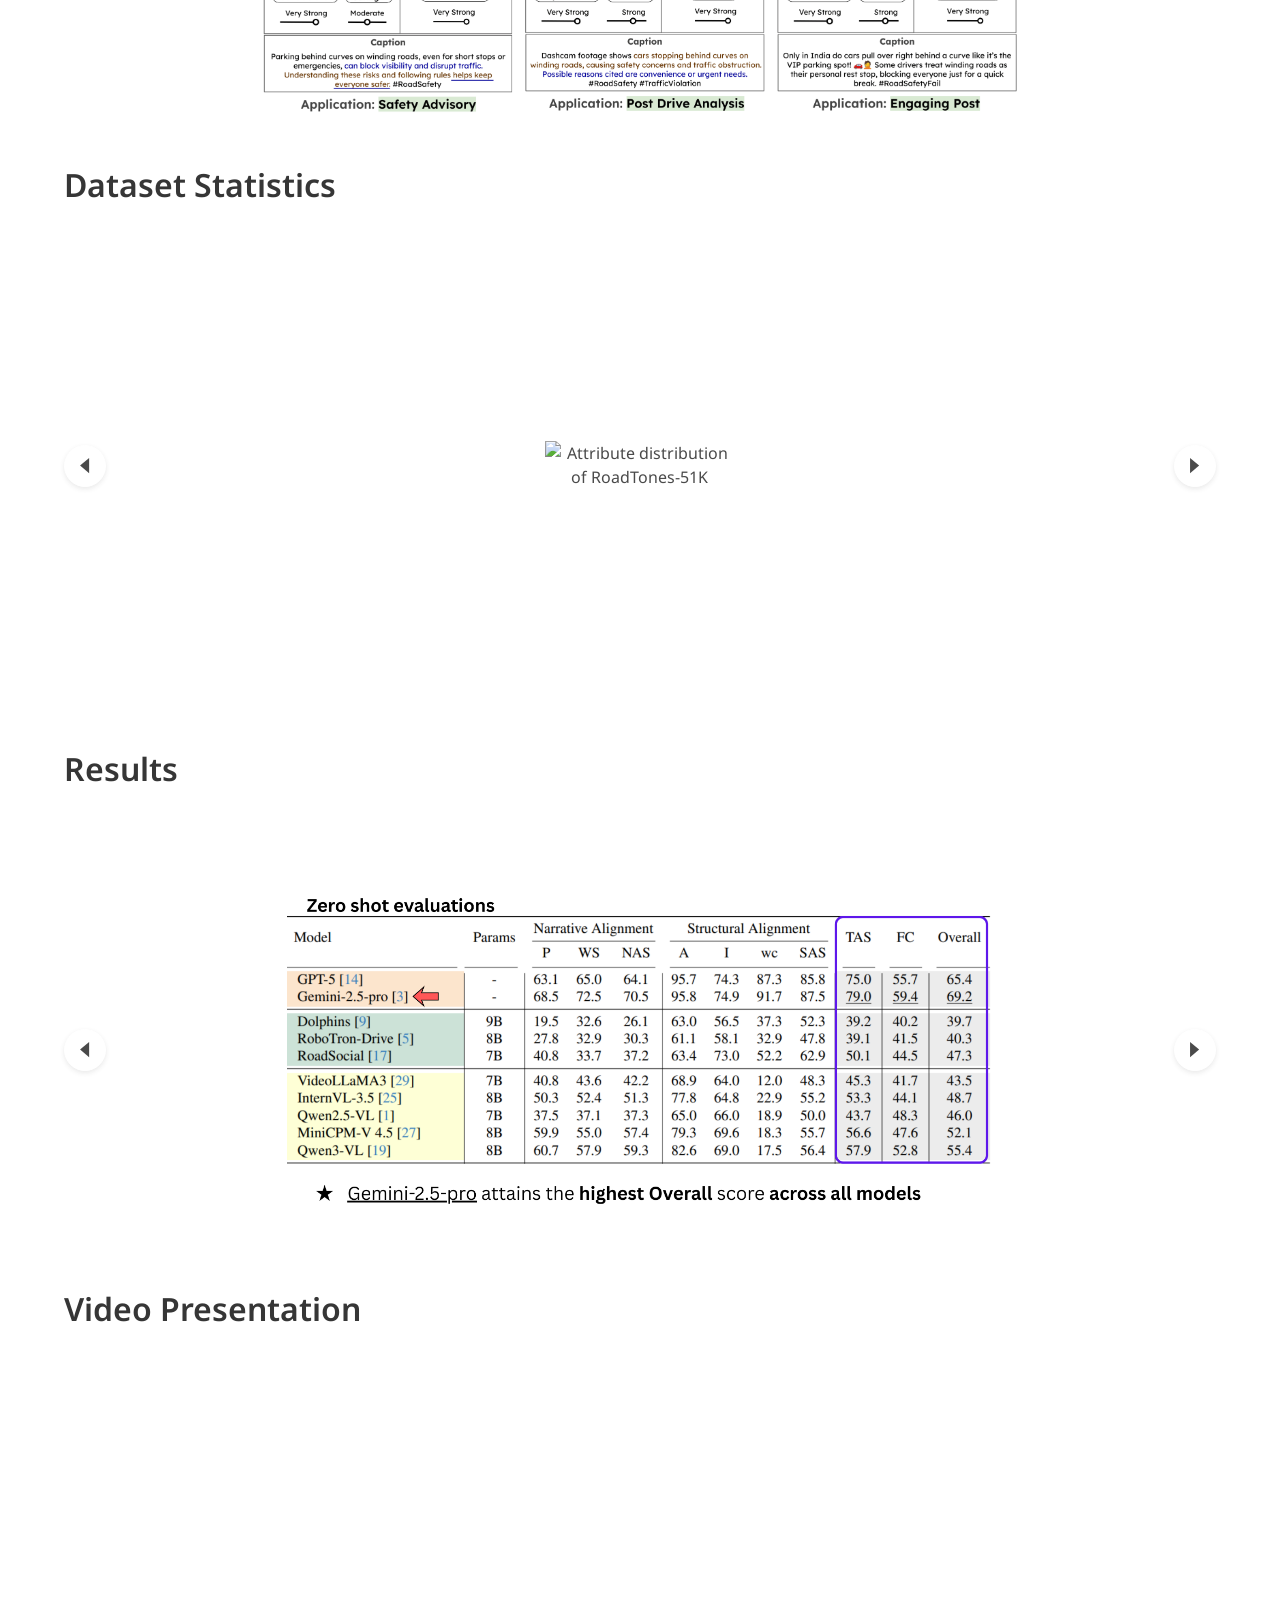
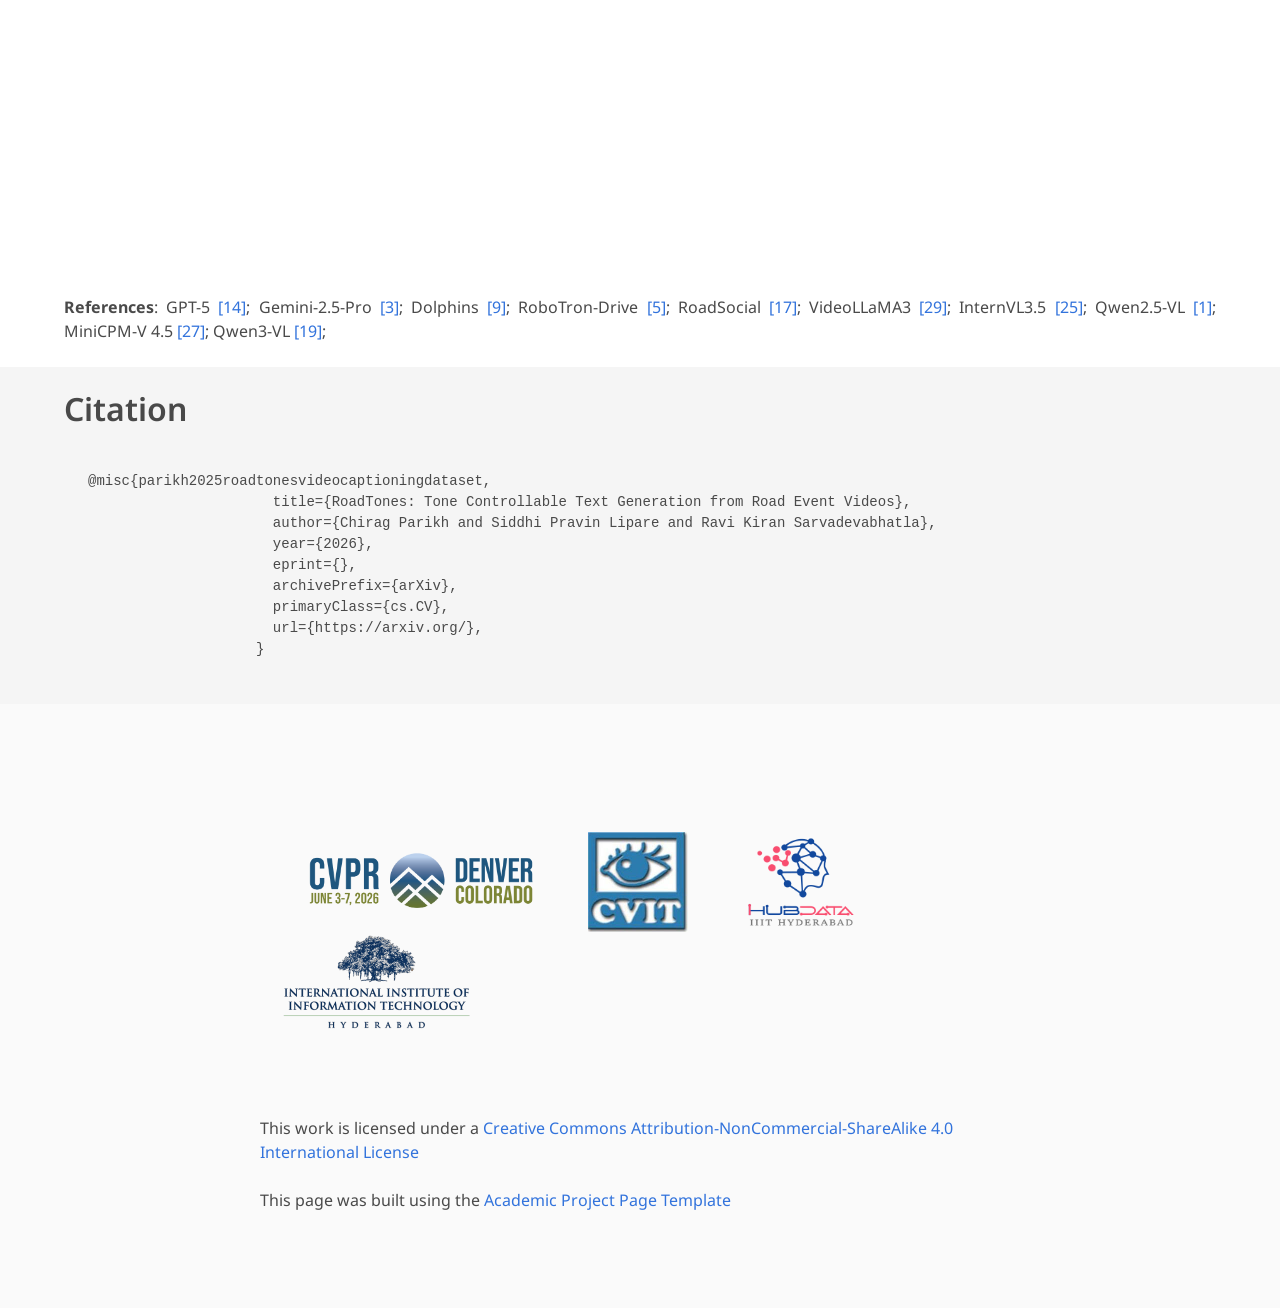
==== commit c2910aea: "poster" ====
--- a/index.html
+++ b/index.html
@@ -1481,7 +1481,7 @@
                         <div class="logos" style="padding-bottom: 50px; padding-top: 50px">
                             <!-- Repeat for each logo -->
                             <a href="https://cvpr.thecvf.com/"><img
-                                src="./static/images/cvpr2026.png"
+                                src="./static/images/CVPR_Logo1_Denver 2026_Color.png"
                                 alt="CVPR"/></a>
                             <a href="https://cvit.iiit.ac.in/"><img
                                 src="./static/images/CVIT_logo.jpg"
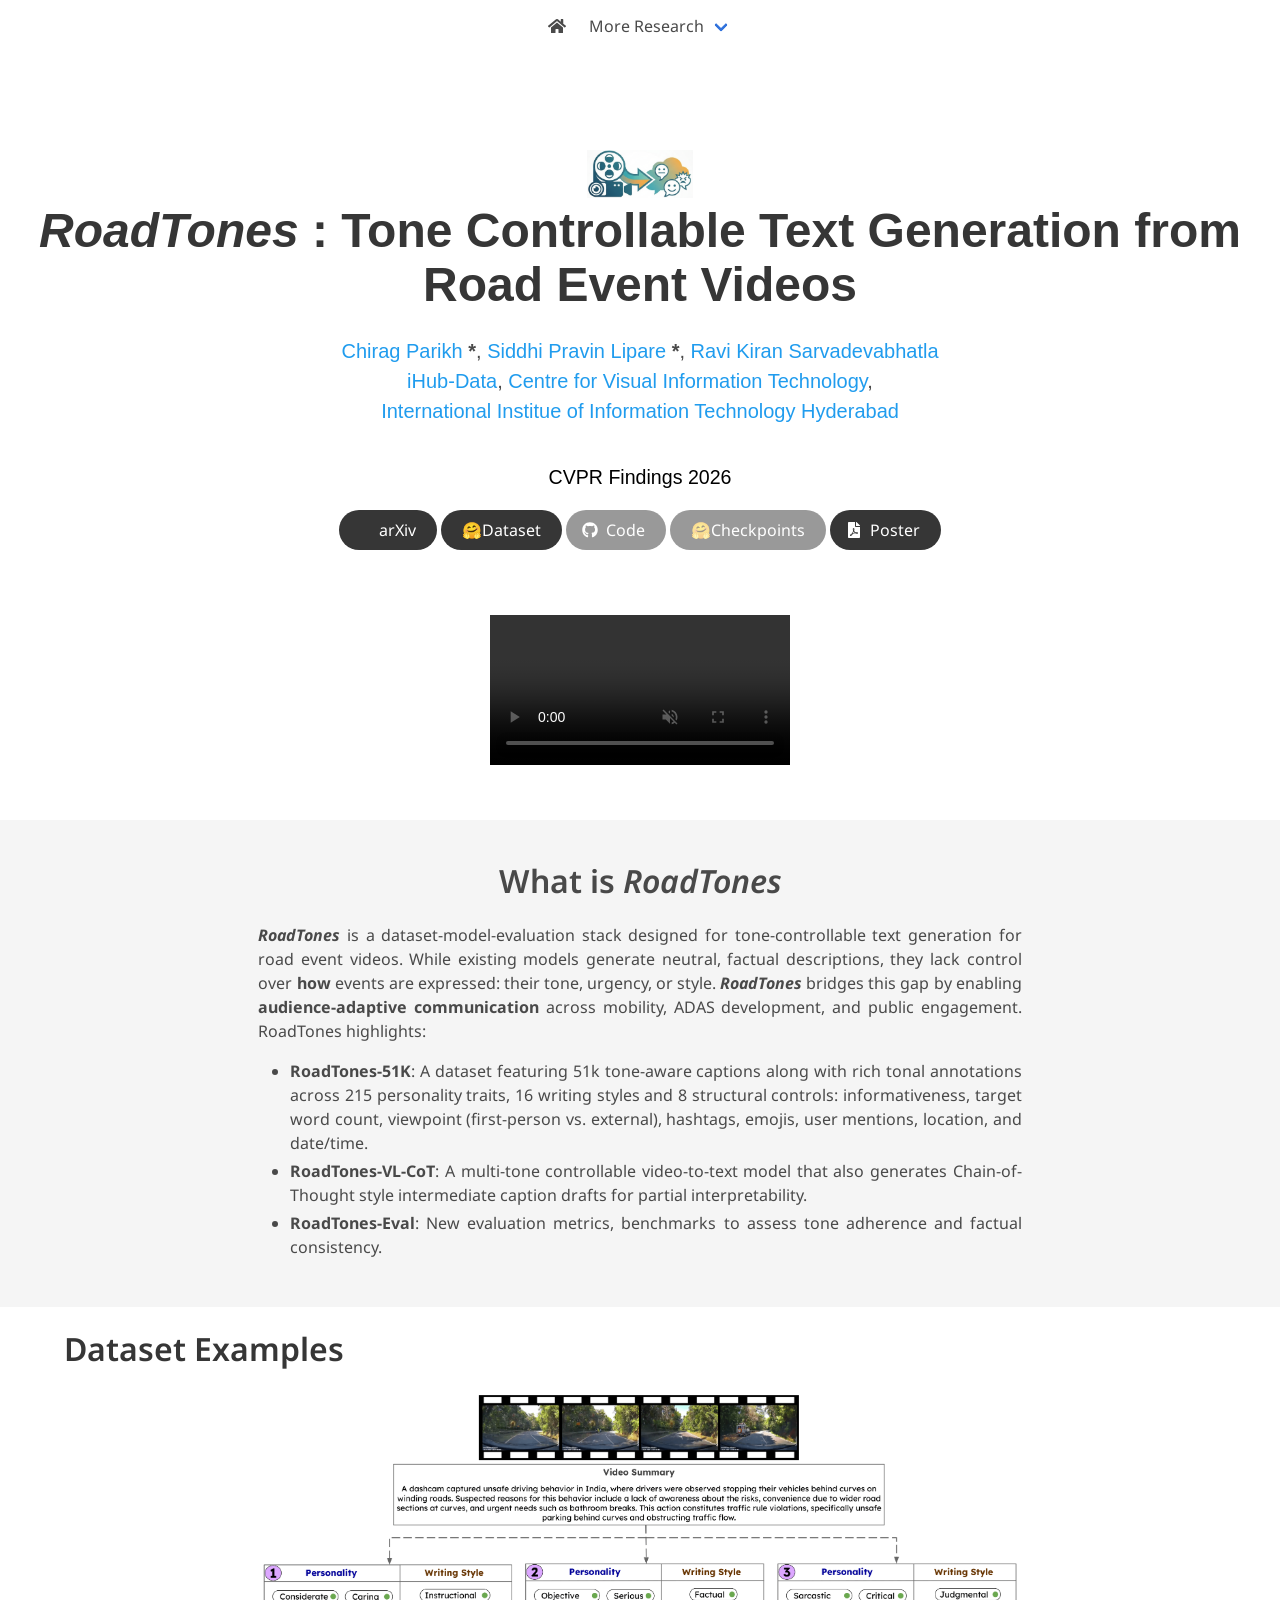
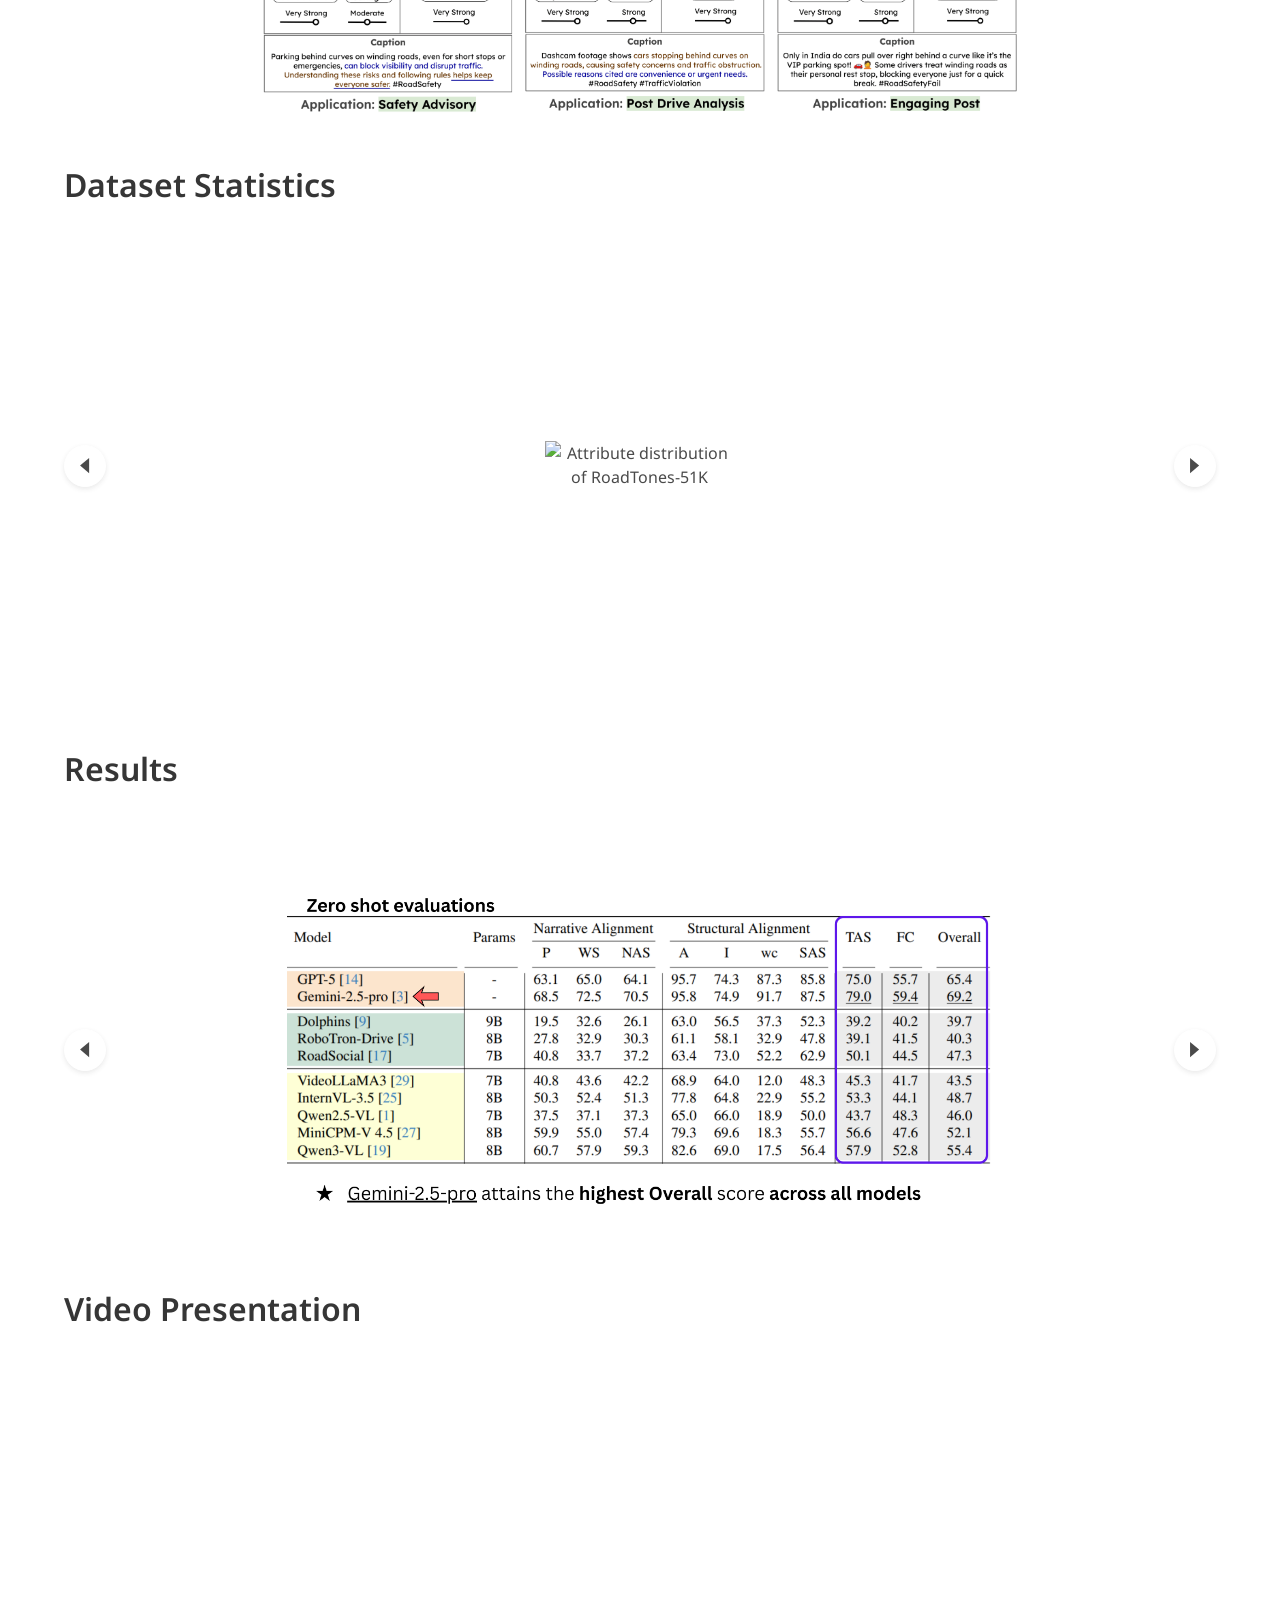
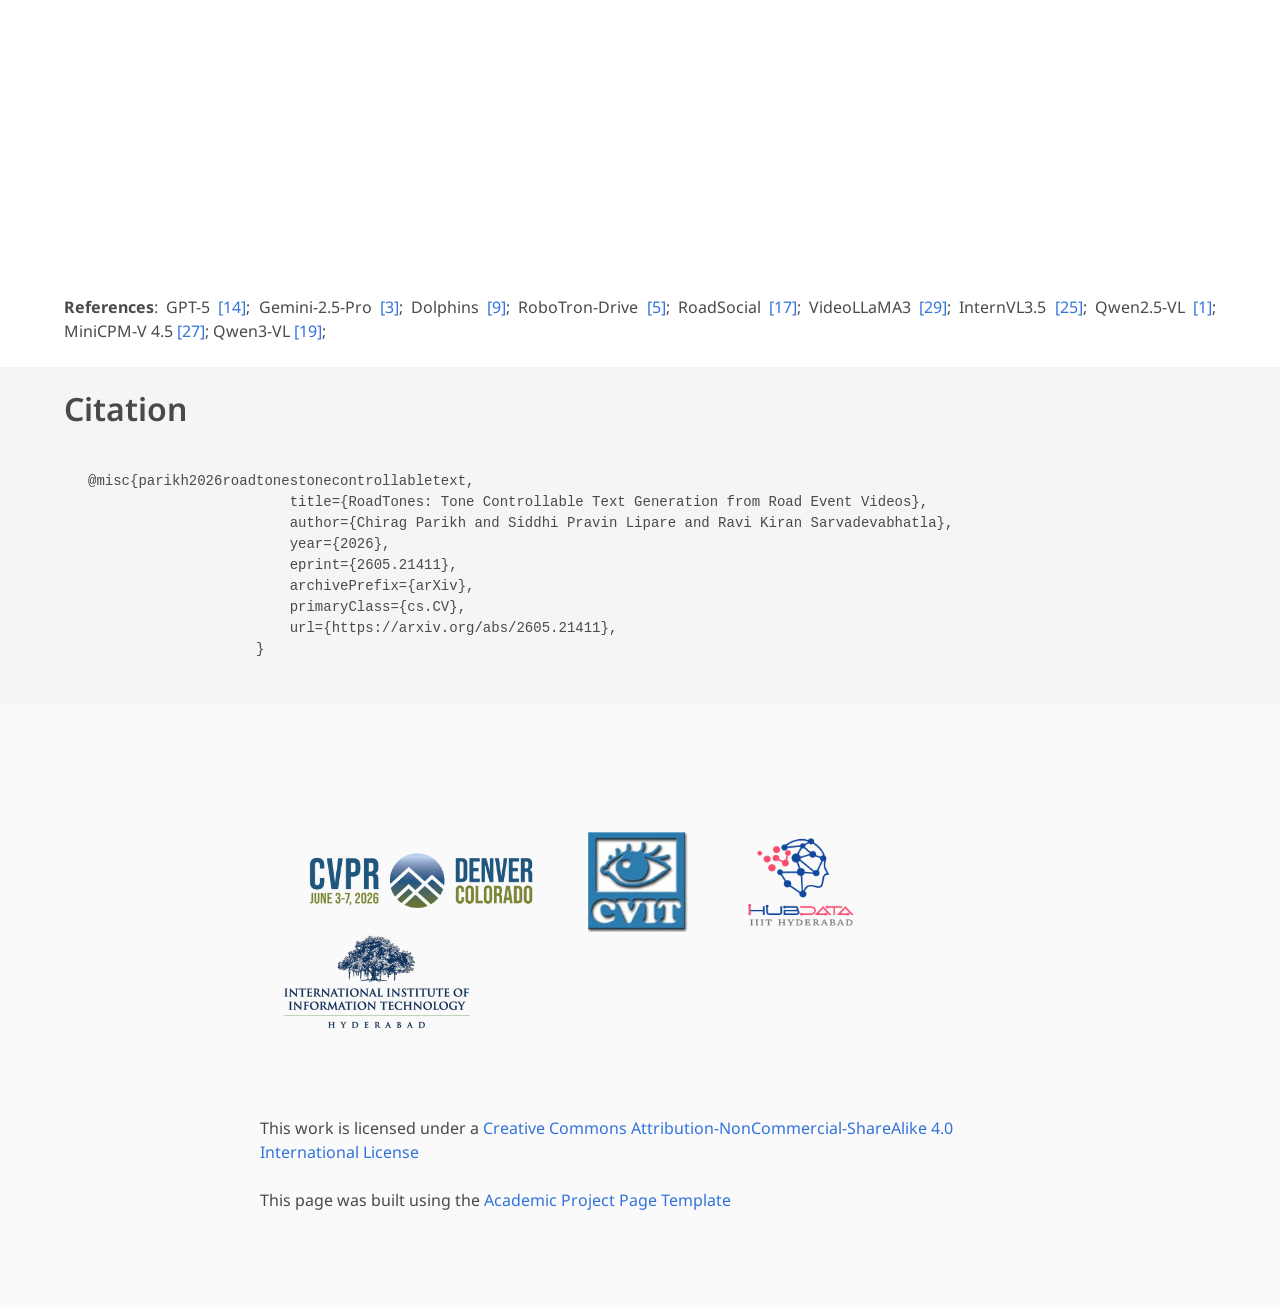
==== commit 00c8644f: "poster" ====
--- a/index.html
+++ b/index.html
@@ -393,9 +393,8 @@
                                 </span> -->
                                 <!-- ArXiV PDF link -->
                                 <span class="link-block">
-                                    <a href="http://arxiv.org/" 
+                                    <a href="https://arxiv.org/abs/2605.21411" 
                                         target="_blank"
-                                        style="pointer-events: none; opacity: 0.5;"
                                         class="external-link button is-normal is-rounded is-dark">
                                         <span class="icon"><i class="ai ai-arxiv"></i></span>
                                         <span>arXiv</span>
@@ -1451,14 +1450,14 @@
             <h2 class="title is-3">Citation</h2>
             <div class="columns">
                 <div class="column is-four-fifths">
-                    <pre><code>@misc{parikh2025roadtonesvideocaptioningdataset,
-                      title={RoadTones: Tone Controllable Text Generation from Road Event Videos}, 
-                      author={Chirag Parikh and Siddhi Pravin Lipare and Ravi Kiran Sarvadevabhatla},
-                      year={2026},
-                      eprint={},
-                      archivePrefix={arXiv},
-                      primaryClass={cs.CV},
-                      url={https://arxiv.org/}, 
+                    <pre><code>@misc{parikh2026roadtonestonecontrollabletext,
+                        title={RoadTones: Tone Controllable Text Generation from Road Event Videos}, 
+                        author={Chirag Parikh and Siddhi Pravin Lipare and Ravi Kiran Sarvadevabhatla},
+                        year={2026},
+                        eprint={2605.21411},
+                        archivePrefix={arXiv},
+                        primaryClass={cs.CV},
+                        url={https://arxiv.org/abs/2605.21411}, 
                     }</code></pre>
                 </div>
             </div>
